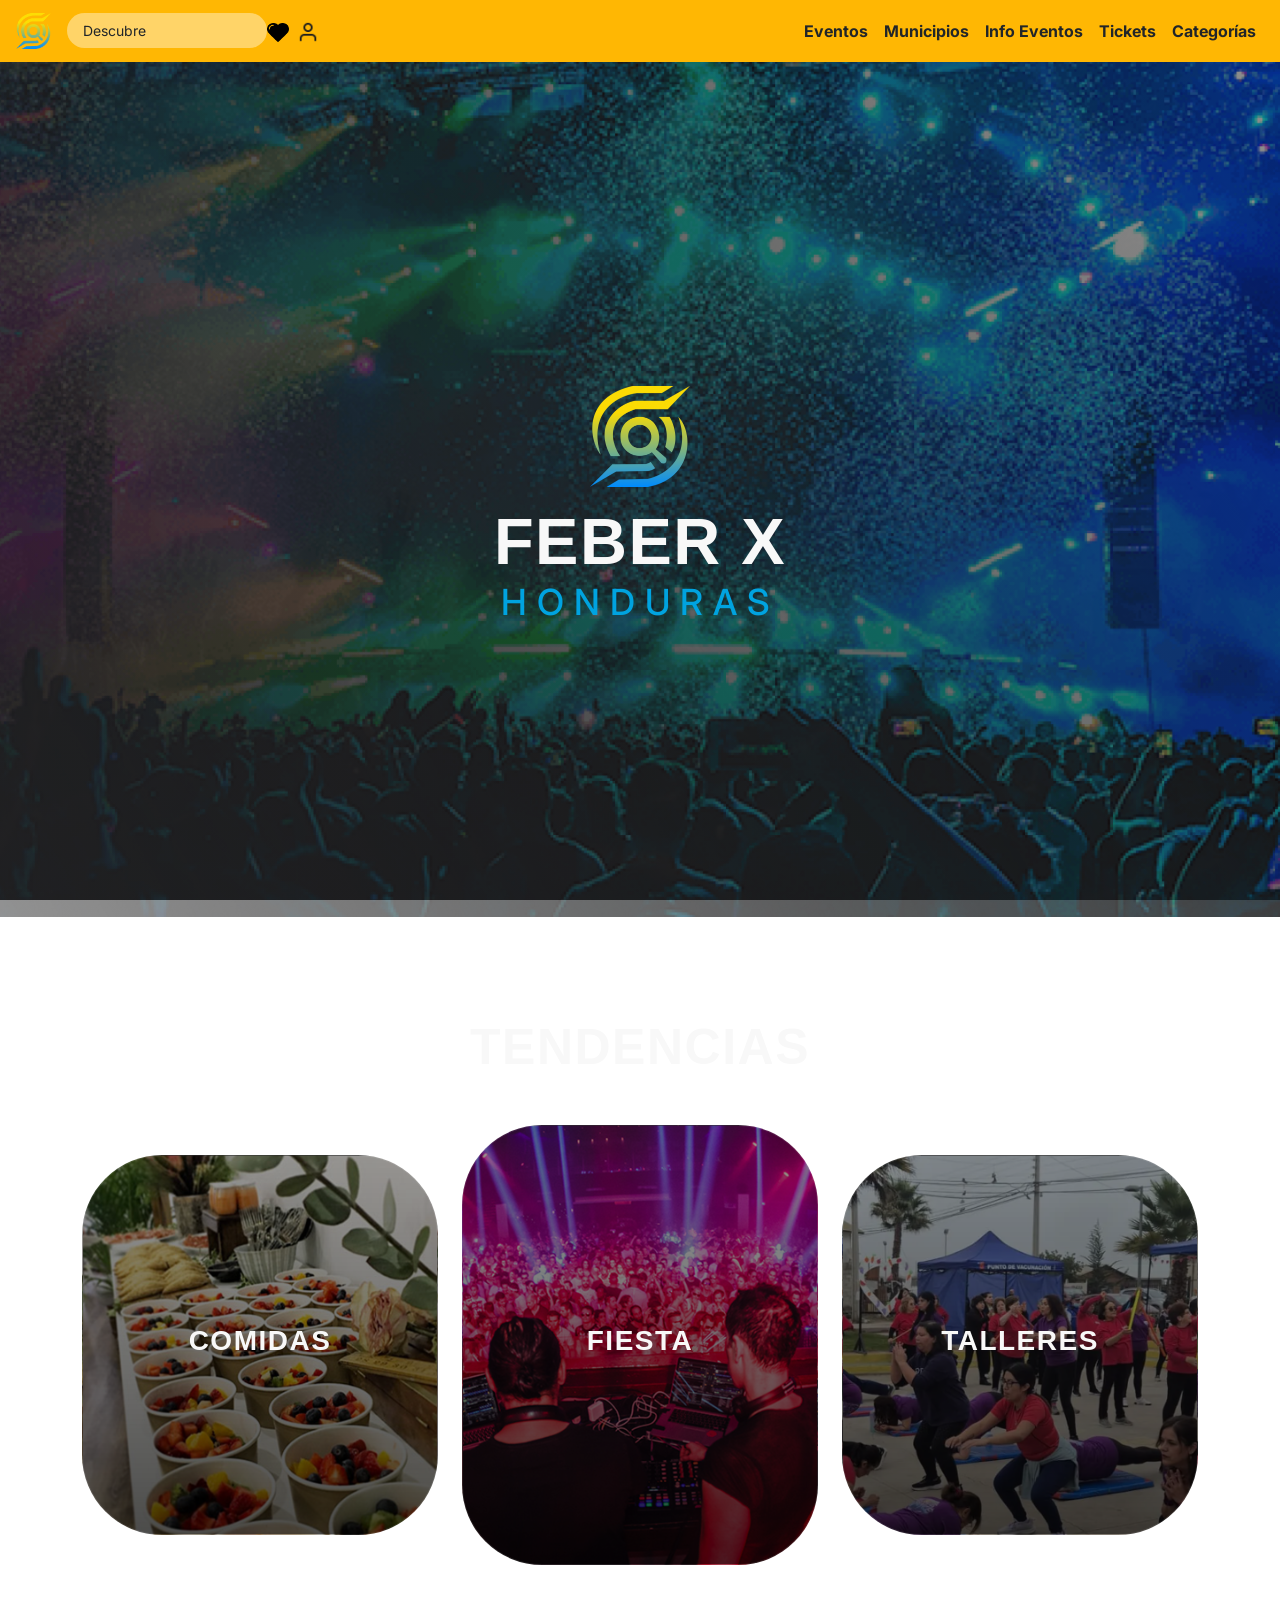
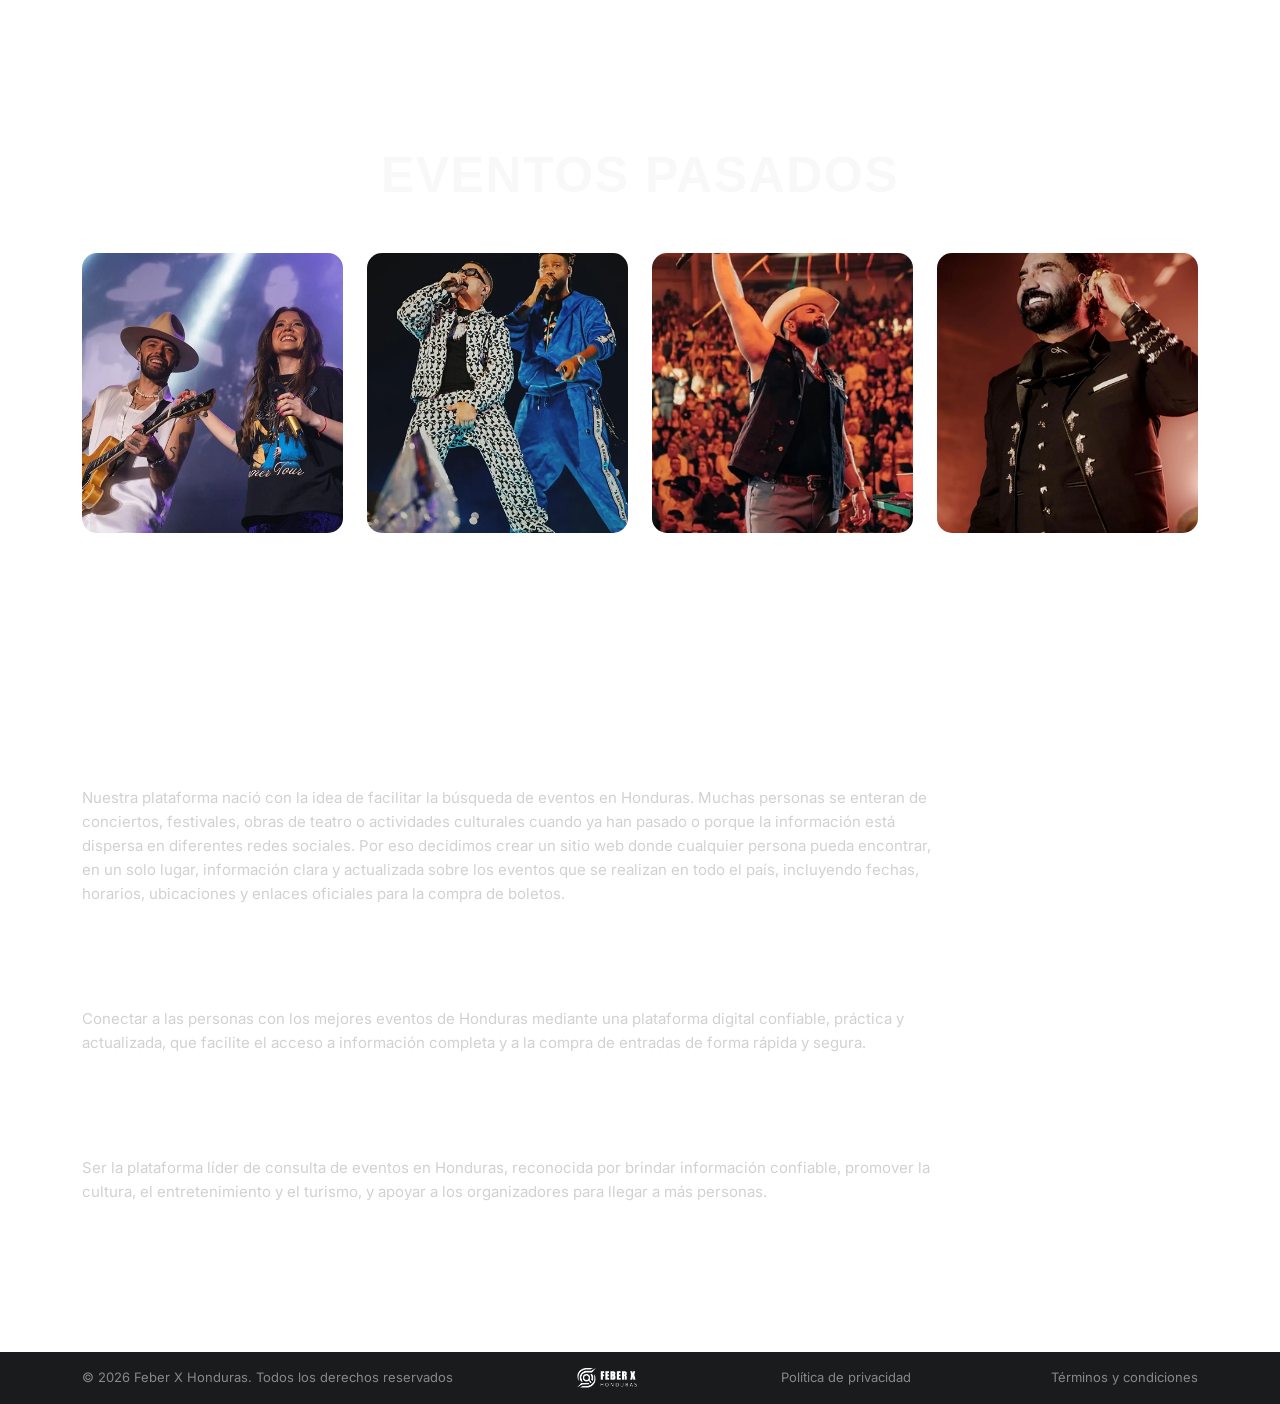
==== index.html @ b21bb2a9 "Primera carga del proyecto Contenido de página principal" ====
<!doctype html>
<html lang="es">
<head>
    <meta charset="utf-8">
    <meta name="viewport" content="width=device-width, initial-scale=1.0">
    <title>FEBER X HONDURAS</title>
	<link href="https://cdn.jsdelivr.net/npm/bootstrap@5.3.8/dist/css/bootstrap.min.css" rel="stylesheet">
	<link href="css/style.css" rel="stylesheet">
</head>

<body>
	<header>
        <div class="container-fluid p-0">
            <nav class="navbar navbar-expand-lg navbar-light bg-warning px-3">
                <a class="navbar-brand d-flex align-items-center" href="index.html">
                    <img src="img/logo-pequeno.png" alt="logo" class="img-fluid logo-header">
                </a>
				
				<div class="search-box me-auto my-auto" style="max-width: 200px;">
                <input type="text" placeholder="Descubre" class="form-control rounded-pill px-3">
            </div>

            <div class="d-flex align-items-center me-2">
                <a href="#" class="me-2">
                    <img src="img/heart-icon.png" alt="Favoritos" class="img-fluid nav-icon">
                </a>
                <a href="#">
                    <img src="img/user-icon.png" alt="Usuario" class="img-fluid nav-icon">
                </a>
            </div>

                <button class="navbar-toggler ms-1" type="button" data-bs-toggle="collapse" data-bs-target="#navbar" aria-controls="navbar" aria-expanded="false" aria-label="Toggle navigation">
                <span class="navbar-toggler-icon"></span>
                </button>

            <div class="collapse navbar-collapse" id="navbar">
                <ul class="navbar-nav ms-auto mb-2 mb-lg-0 align-items-lg-center">
                    <li class="nav-item">
                        <a class="nav-link text-dark fw-bold" href="#">Eventos</a>
                    </li>
                    <li class="nav-item">
                        <a class="nav-link text-dark fw-bold" href="#">Municipios</a>
                    </li>
                    <li class="nav-item">
                        <a class="nav-link text-dark fw-bold" href="#">Info Eventos</a>
                    </li>
                    <li class="nav-item">
                        <a class="nav-link text-dark fw-bold" href="#">Tickets</a>
                    </li>
                    <li class="nav-item">
                        <a class="nav-link text-dark fw-bold" href="#">Categorías</a>
                    </li>
                </ul>
            </div>

        </nav>
    </div>
</header>
	
	
	<section id="hero" class="section text-center d-flex align-items-center justify-content-center">
        <div class="container">
            <img src="img/hero-logo grande.png" alt="FEBER X Logo" class="img-fluid mb-3 hero-logo">
            <h1 class="titulo-hero">FEBER X</h1>
            <h2 class="subtitulo-honduras">HONDURAS</h2>
        </div>
    </section>
	
	<section id="tendencias" class="section text-center">
        <div class="container">
            <h2 class="titulo mb-5">TENDENCIAS</h2>
            <div class="row align-items-center justify-content-center">
                
                <article class="col-lg-4 col-md-4 col-12 mb-4 mb-md-0">
                    <div class="card-tendencia card-comidas d-flex align-items-center justify-content-center">
                        <h3 class="titulo-card">COMIDAS</h3>
                    </div>
                </article>

                <article class="col-lg-4 col-md-4 col-12 mb-4 mb-md-0">
                    <div class="card-tendencia card-fiesta card-principal d-flex align-items-center justify-content-center">
                        <h3 class="titulo-card">FIESTA</h3>
                    </div>
                </article>

                <article class="col-lg-4 col-md-4 col-12">
                    <div class="card-tendencia card-talleres d-flex align-items-center justify-content-center">
                        <h3 class="titulo-card">TALLERES</h3>
                    </div>
                </article>

            </div>
        </div>
    </section>
	
	<section id="eventos-pasados" class="section text-center">
        <div class="container">
            <h2 class="titulo mb-5">EVENTOS PASADOS</h2>
            <div class="row">
                
                <article class="col-lg-3 col-md-6 col-12 mb-3 mb-lg-0">
                    <img src="img/evento1.png" alt="Evento 1" class="img-fluid img-galeria">
                </article>

                <article class="col-lg-3 col-md-6 col-12 mb-3 mb-lg-0">
                    <img src="img/evento2.png" alt="Evento 2" class="img-fluid img-galeria">
                </article>

                <article class="col-lg-3 col-md-6 col-12 mb-3 mb-md-0">
                    <img src="img/evento3.png" alt="Evento 3" class="img-fluid img-galeria">
                </article>

                <article class="col-lg-3 col-md-6 col-12">
                    <img src="img/evento4.png" alt="Evento 4" class="img-fluid img-galeria">
                </article>

            </div>
        </div>
    </section>
	
	<section id="nosotros" class="section text-start">
		<div class="container">
			<div class="contenido-nosotros mx-auto">
                <article class="col-12 mb-5">
                    <h2 class="titulo-seccion">HISTORIA</h2>
                    <p>Nuestra plataforma nació con la idea de facilitar la búsqueda de eventos en Honduras. Muchas personas se enteran de conciertos, festivales, obras de teatro o actividades culturales cuando ya han pasado o porque la información está dispersa en diferentes redes sociales. Por eso decidimos crear un sitio web donde cualquier persona pueda encontrar, en un solo lugar, información clara y actualizada sobre los eventos que se realizan en todo el país, incluyendo fechas, horarios, ubicaciones y enlaces oficiales para la compra de boletos.</p>
                </article>
				
				<article class="col-12 mb-5">
                    <h2 class="titulo-seccion">MISIÓN</h2>
                    <p>Conectar a las personas con los mejores eventos de Honduras mediante una plataforma digital confiable, práctica y actualizada, que facilite el acceso a información completa y a la compra de entradas de forma rápida y segura.</p>
                </article>
				
				<article class="col-12 mb-5">
                    <h2 class="titulo-seccion">VISIÓN</h2>
                    <p>Ser la plataforma líder de consulta de eventos en Honduras, reconocida por brindar información confiable, promover la cultura, el entretenimiento y el turismo, y apoyar a los organizadores para llegar a más personas.</p>
                </article>
		    </div>
		</div>
	</section>
	
	<footer class="py-3">
		<div class="container d-flex flex-column flex-md-row align-items-center justify-content-between text-center">
			<p class="mb-2 mb-md-0">© 2026 Feber X Honduras. Todos los derechos reservados</p>
			<img src="img/logo-footer.png" alt="logo" class="img-fluid footer-logo my-2 my-md-0">
			<a href="#" class="me-3">Política de privacidad</a>
            <a href="#">Términos y condiciones</a>
		</div>
	</footer>
	
	<script src="js/jquery.min.js"></script>
    <script src="https://cdn.jsdelivr.net/npm/bootstrap@5.3.8/dist/js/bootstrap.bundle.min.js"></script>
	
</body>
</html>
---- css/style.css ----
@import url('https://fonts.googleapis.com/css2?family=Inter:wght@300;400;500;600;700&display=swap');

body {
    font-family: 'Inter', sans-serif;
    background: linear-gradient(rgba(36, 37, 41, 0.85), rgba(36, 37, 41, 0.85)), url( "../img/img-fondo-page1.png");
	background-position: center center;
	background-repeat: no-repeat;
    background-size: cover !important;
	background-attachment: fixed;
    color: #F8F8F8;
}

.bg-warning {
    background-color: #FFB703 !important;
}

.logo-header {
    width: 35px;
    height: auto;
}

.nav-icon {
    width: 22px;
    height: auto;
}

.search-box input {
    background-color: rgba(255, 255, 255, 0.4);
    border: none;
    font-size: 14px;
	height: 35px;
}

.search-box input::placeholder {
    color: #212529;
}

.section {
    padding: 100px 0;
}

h1, h2, h3, .titulo, .titulo-hero, .titulo-seccion, .titulo-card {
    font-family: 'Impact', sans-serif;
    letter-spacing: 1.5px;
    color: #F8F8F8;
}

.titulo {
    font-size: 50px;
	font-weight: 800;
    text-align: center;
}
#hero {
    min-height: 95vh;
    background-image:linear-gradient(rgba(0, 0, 0, 0.4), rgba(0, 0, 0, 0.4)), url( "../img/fondo-hero.png");
    background-position: center;
    background-size: cover;
	padding-bottom: 60px;
}

.hero-logo {
    width: 100px;
	height: auto;
}


.titulo-hero {
    font-size: 65px;
	font-weight: 800;
    margin: 0;
}

.subtitulo-honduras {
    font-family: 'Inter', sans-serif;
    font-size: 36px;
    letter-spacing: 10px;
    color: #00A3E0;
}

#tendencias {
    padding-top: 100px;    
    padding-bottom: 80px;
}
	
.card-tendencia {
    height: 380px;
    border-radius: 80px;
    background-position: center;
    background-size: cover;
	border: 1px solid rgba(255, 255, 255, 0.1);
}
.card-principal {
    height: 440px;
}

.card-comidas { 
    background-image: linear-gradient(rgba(0, 0, 0, 0.4), rgba(0, 0, 0, 0.7)), url( "../img/comidas.png"); 
}

.card-fiesta { 
    background-image: linear-gradient(rgba(0, 0, 0, 0.4), rgba(0, 0, 0, 0.7)), url( "../img/fiesta.png"); 
}

.card-talleres { 
    background-image: linear-gradient(rgba(0, 0, 0, 0.4), rgba(0, 0, 0, 0.7)), url( "../img/talleres.png"); 
}

.titulo-card {
    font-size: 28px;
    font-weight: 800;
}

.img-galeria {
    width: 100%;
    height: 280px;
    object-fit: cover;
    border-radius: 15px;
}

.contenido-nosotros {
    max-width: 850px;
	margin-left: 0 !important;
	margin-right: auto;
}

.titulo-seccion {
    font-size: 36px;
    font-weight: 800;
    color: #FFFFFF;
    margin-bottom: 10px;
}

#nosotros p {
    font-size: 15px;
    line-height: 1.6;
    color: #d1d1d1;
}

footer {
    background-color: #1a1b1d;
    font-size: 13px;
    color: #888888;
}

footer a {
    color: #888888;
    text-decoration: none;
}

footer p {
    margin: 0;
}

.footer-logo {
    width: 80px;
	height: auto;
}
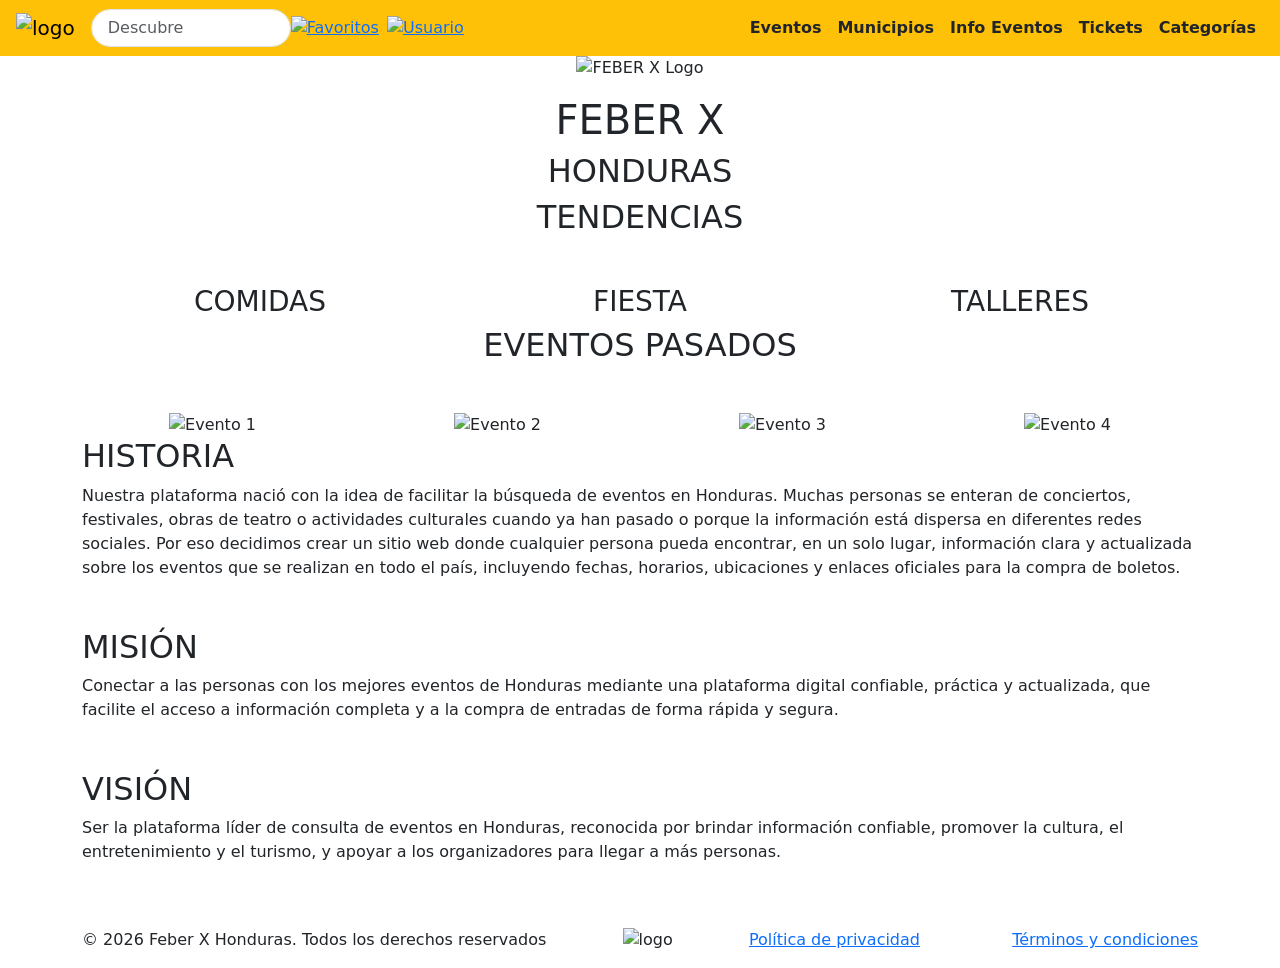
==== commit 972e566e: "Página de eventos Adución pagina de eventos" ====
--- a/index.html
+++ b/index.html
@@ -5,15 +5,15 @@
     <meta name="viewport" content="width=device-width, initial-scale=1.0">
     <title>FEBER X HONDURAS</title>
 	<link href="https://cdn.jsdelivr.net/npm/bootstrap@5.3.8/dist/css/bootstrap.min.css" rel="stylesheet">
-	<link href="css/style.css" rel="stylesheet">
+	<link href="file:///C|/Users/sandr/Downloads/Feber X Honduras/Feber X Honduras/feber x hn/css/style.css" rel="stylesheet">
 </head>
 
 <body>
 	<header>
         <div class="container-fluid p-0">
             <nav class="navbar navbar-expand-lg navbar-light bg-warning px-3">
-                <a class="navbar-brand d-flex align-items-center" href="index.html">
-                    <img src="img/logo-pequeno.png" alt="logo" class="img-fluid logo-header">
+                <a class="navbar-brand d-flex align-items-center" href="file:///C|/Users/sandr/Downloads/Feber X Honduras/Feber X Honduras/feber x hn/index.html">
+                    <img src="file:///C|/Users/sandr/Downloads/Feber X Honduras/Feber X Honduras/feber x hn/img/logo-pequeno.png" alt="logo" class="img-fluid logo-header">
                 </a>
 				
 				<div class="search-box me-auto my-auto" style="max-width: 200px;">
@@ -22,10 +22,10 @@
 
             <div class="d-flex align-items-center me-2">
                 <a href="#" class="me-2">
-                    <img src="img/heart-icon.png" alt="Favoritos" class="img-fluid nav-icon">
+                    <img src="file:///C|/Users/sandr/Downloads/Feber X Honduras/Feber X Honduras/feber x hn/img/heart-icon.png" alt="Favoritos" class="img-fluid nav-icon">
                 </a>
                 <a href="#">
-                    <img src="img/user-icon.png" alt="Usuario" class="img-fluid nav-icon">
+                    <img src="file:///C|/Users/sandr/Downloads/Feber X Honduras/Feber X Honduras/feber x hn/img/user-icon.png" alt="Usuario" class="img-fluid nav-icon">
                 </a>
             </div>
 
@@ -36,10 +36,10 @@
             <div class="collapse navbar-collapse" id="navbar">
                 <ul class="navbar-nav ms-auto mb-2 mb-lg-0 align-items-lg-center">
                     <li class="nav-item">
-                        <a class="nav-link text-dark fw-bold" href="#">Eventos</a>
+                        <a class="nav-link text-dark fw-bold" href="eventos.html">Eventos</a>
                     </li>
                     <li class="nav-item">
-                        <a class="nav-link text-dark fw-bold" href="#">Municipios</a>
+                        <a class="nav-link text-dark fw-bold" href="file:///C|/Users/sandr/Downloads/Feber X Honduras/Feber X Honduras/feber x hn/municipios.html">Municipios</a>
                     </li>
                     <li class="nav-item">
                         <a class="nav-link text-dark fw-bold" href="#">Info Eventos</a>
@@ -60,7 +60,7 @@
 	
 	<section id="hero" class="section text-center d-flex align-items-center justify-content-center">
         <div class="container">
-            <img src="img/hero-logo grande.png" alt="FEBER X Logo" class="img-fluid mb-3 hero-logo">
+            <img src="file:///C|/Users/sandr/Downloads/Feber X Honduras/Feber X Honduras/feber x hn/img/hero-logo grande.png" alt="FEBER X Logo" class="img-fluid mb-3 hero-logo">
             <h1 class="titulo-hero">FEBER X</h1>
             <h2 class="subtitulo-honduras">HONDURAS</h2>
         </div>
@@ -99,19 +99,19 @@
             <div class="row">
                 
                 <article class="col-lg-3 col-md-6 col-12 mb-3 mb-lg-0">
-                    <img src="img/evento1.png" alt="Evento 1" class="img-fluid img-galeria">
+                    <img src="file:///C|/Users/sandr/Downloads/Feber X Honduras/Feber X Honduras/feber x hn/img/evento1.png" alt="Evento 1" class="img-fluid img-galeria">
                 </article>
 
                 <article class="col-lg-3 col-md-6 col-12 mb-3 mb-lg-0">
-                    <img src="img/evento2.png" alt="Evento 2" class="img-fluid img-galeria">
+                    <img src="file:///C|/Users/sandr/Downloads/Feber X Honduras/Feber X Honduras/feber x hn/img/evento2.png" alt="Evento 2" class="img-fluid img-galeria">
                 </article>
 
                 <article class="col-lg-3 col-md-6 col-12 mb-3 mb-md-0">
-                    <img src="img/evento3.png" alt="Evento 3" class="img-fluid img-galeria">
+                    <img src="file:///C|/Users/sandr/Downloads/Feber X Honduras/Feber X Honduras/feber x hn/img/evento3.png" alt="Evento 3" class="img-fluid img-galeria">
                 </article>
 
                 <article class="col-lg-3 col-md-6 col-12">
-                    <img src="img/evento4.png" alt="Evento 4" class="img-fluid img-galeria">
+                    <img src="file:///C|/Users/sandr/Downloads/Feber X Honduras/Feber X Honduras/feber x hn/img/evento4.png" alt="Evento 4" class="img-fluid img-galeria">
                 </article>
 
             </div>
@@ -142,13 +142,13 @@
 	<footer class="py-3">
 		<div class="container d-flex flex-column flex-md-row align-items-center justify-content-between text-center">
 			<p class="mb-2 mb-md-0">© 2026 Feber X Honduras. Todos los derechos reservados</p>
-			<img src="img/logo-footer.png" alt="logo" class="img-fluid footer-logo my-2 my-md-0">
+			<img src="file:///C|/Users/sandr/Downloads/Feber X Honduras/Feber X Honduras/feber x hn/img/logo-footer.png" alt="logo" class="img-fluid footer-logo my-2 my-md-0">
 			<a href="#" class="me-3">Política de privacidad</a>
             <a href="#">Términos y condiciones</a>
 		</div>
 	</footer>
 	
-	<script src="js/jquery.min.js"></script>
+	<script src="file:///C|/Users/sandr/Downloads/Feber X Honduras/Feber X Honduras/feber x hn/js/jquery.min.js"></script>
     <script src="https://cdn.jsdelivr.net/npm/bootstrap@5.3.8/dist/js/bootstrap.bundle.min.js"></script>
 	
 </body>
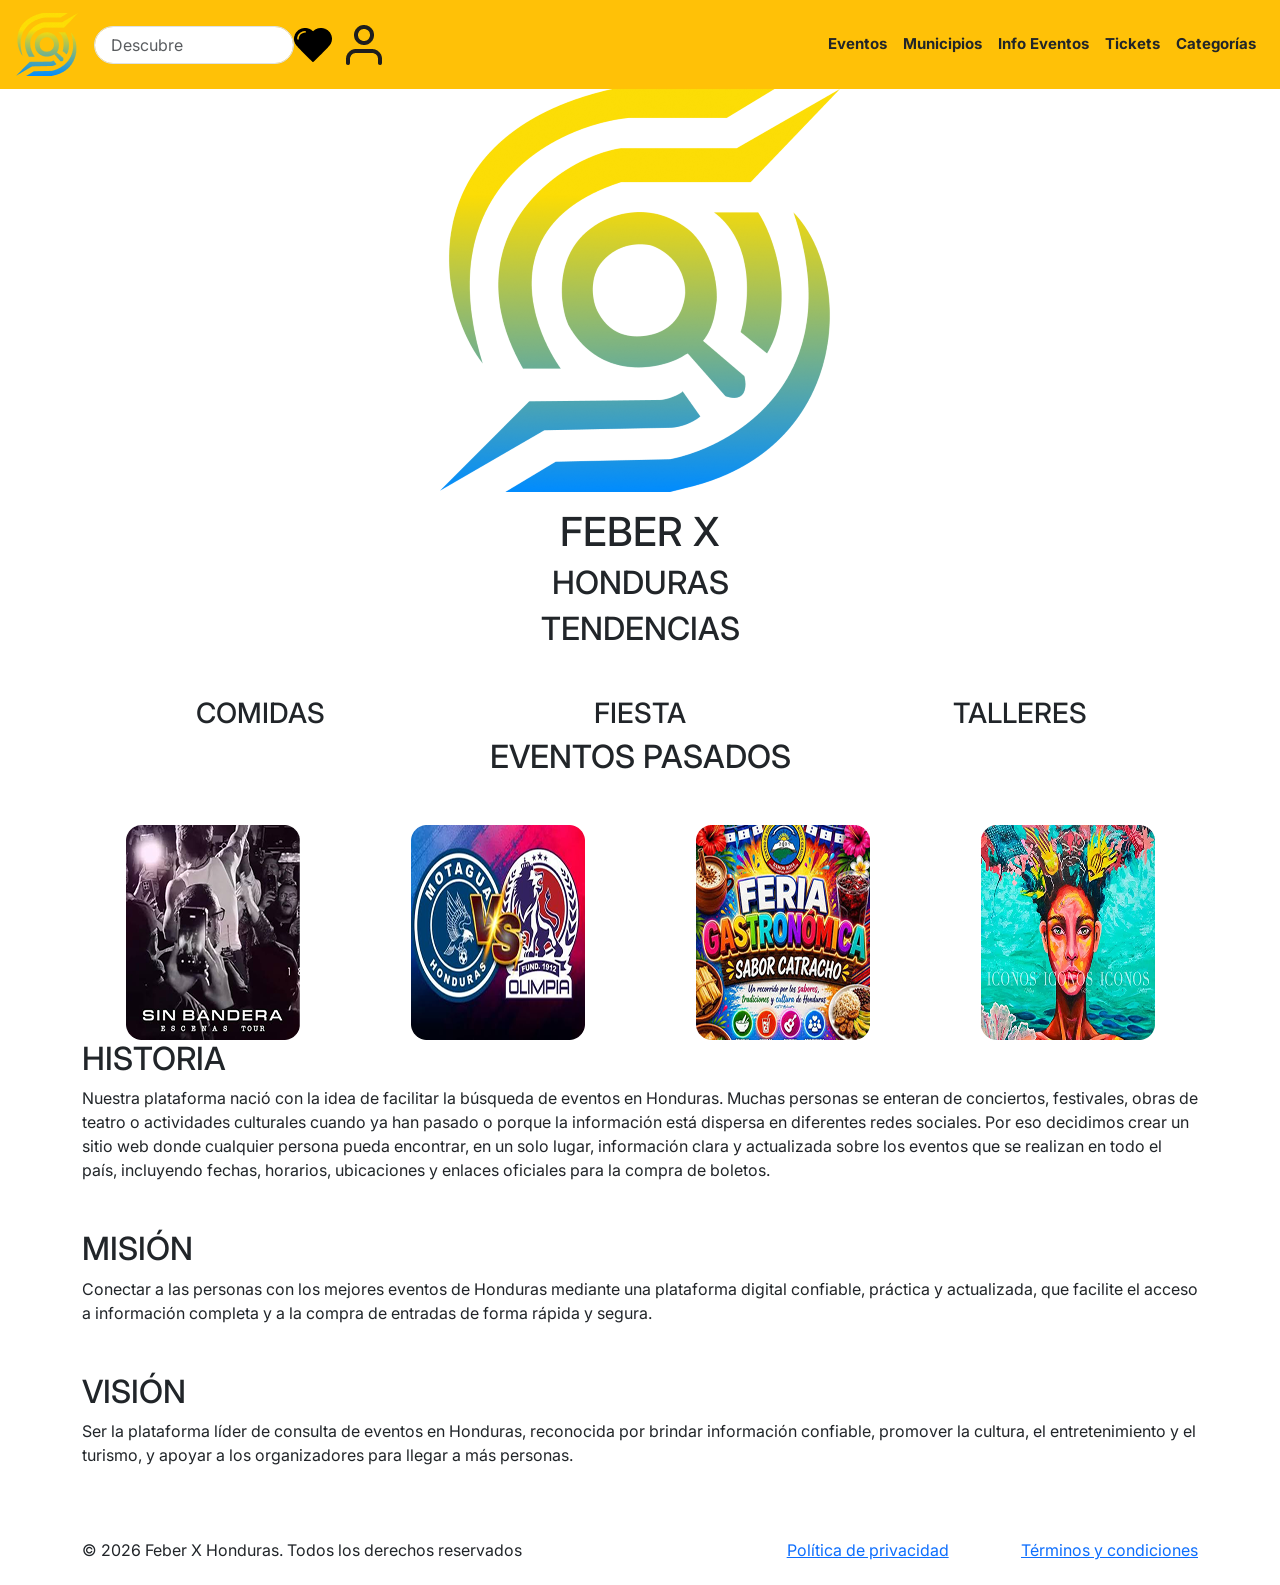
==== commit 419a5c6b: "Add files via upload" ====
--- a/index.html
+++ b/index.html
@@ -5,15 +5,15 @@
     <meta name="viewport" content="width=device-width, initial-scale=1.0">
     <title>FEBER X HONDURAS</title>
 	<link href="https://cdn.jsdelivr.net/npm/bootstrap@5.3.8/dist/css/bootstrap.min.css" rel="stylesheet">
-	<link href="file:///C|/Users/sandr/Downloads/Feber X Honduras/Feber X Honduras/feber x hn/css/style.css" rel="stylesheet">
+	<link href="css/style.css" rel="stylesheet">
 </head>
 
 <body>
 	<header>
         <div class="container-fluid p-0">
             <nav class="navbar navbar-expand-lg navbar-light bg-warning px-3">
-                <a class="navbar-brand d-flex align-items-center" href="file:///C|/Users/sandr/Downloads/Feber X Honduras/Feber X Honduras/feber x hn/index.html">
-                    <img src="file:///C|/Users/sandr/Downloads/Feber X Honduras/Feber X Honduras/feber x hn/img/logo-pequeno.png" alt="logo" class="img-fluid logo-header">
+                <a class="navbar-brand d-flex align-items-center" href="index.html">
+                    <img src="img/logo-pequeno.png" alt="logo" class="img-fluid logo-header">
                 </a>
 				
 				<div class="search-box me-auto my-auto" style="max-width: 200px;">
@@ -22,10 +22,10 @@
 
             <div class="d-flex align-items-center me-2">
                 <a href="#" class="me-2">
-                    <img src="file:///C|/Users/sandr/Downloads/Feber X Honduras/Feber X Honduras/feber x hn/img/heart-icon.png" alt="Favoritos" class="img-fluid nav-icon">
+                    <img src="img/heart-icon.png" alt="Favoritos" class="img-fluid nav-icon">
                 </a>
                 <a href="#">
-                    <img src="file:///C|/Users/sandr/Downloads/Feber X Honduras/Feber X Honduras/feber x hn/img/user-icon.png" alt="Usuario" class="img-fluid nav-icon">
+                    <img src="img/user-icon.png" alt="Usuario" class="img-fluid nav-icon">
                 </a>
             </div>
 
@@ -36,10 +36,10 @@
             <div class="collapse navbar-collapse" id="navbar">
                 <ul class="navbar-nav ms-auto mb-2 mb-lg-0 align-items-lg-center">
                     <li class="nav-item">
-                        <a class="nav-link text-dark fw-bold" href="eventos.html">Eventos</a>
+                        <a class="nav-link text-dark fw-bold" href="../../../../Documents/eventos-pagina-2/eventos.html">Eventos</a>
                     </li>
                     <li class="nav-item">
-                        <a class="nav-link text-dark fw-bold" href="file:///C|/Users/sandr/Downloads/Feber X Honduras/Feber X Honduras/feber x hn/municipios.html">Municipios</a>
+                        <a class="nav-link text-dark fw-bold" href="municipios.html">Municipios</a>
                     </li>
                     <li class="nav-item">
                         <a class="nav-link text-dark fw-bold" href="#">Info Eventos</a>
@@ -60,7 +60,7 @@
 	
 	<section id="hero" class="section text-center d-flex align-items-center justify-content-center">
         <div class="container">
-            <img src="file:///C|/Users/sandr/Downloads/Feber X Honduras/Feber X Honduras/feber x hn/img/hero-logo grande.png" alt="FEBER X Logo" class="img-fluid mb-3 hero-logo">
+            <img src="img/hero-logo grande.png" alt="FEBER X Logo" class="img-fluid mb-3 hero-logo">
             <h1 class="titulo-hero">FEBER X</h1>
             <h2 class="subtitulo-honduras">HONDURAS</h2>
         </div>
@@ -99,19 +99,19 @@
             <div class="row">
                 
                 <article class="col-lg-3 col-md-6 col-12 mb-3 mb-lg-0">
-                    <img src="file:///C|/Users/sandr/Downloads/Feber X Honduras/Feber X Honduras/feber x hn/img/evento1.png" alt="Evento 1" class="img-fluid img-galeria">
+                    <img src="img/evento1.png" alt="Evento 1" class="img-fluid img-galeria">
                 </article>
 
                 <article class="col-lg-3 col-md-6 col-12 mb-3 mb-lg-0">
-                    <img src="file:///C|/Users/sandr/Downloads/Feber X Honduras/Feber X Honduras/feber x hn/img/evento2.png" alt="Evento 2" class="img-fluid img-galeria">
+                    <img src="img/evento2.png" alt="Evento 2" class="img-fluid img-galeria">
                 </article>
 
                 <article class="col-lg-3 col-md-6 col-12 mb-3 mb-md-0">
-                    <img src="file:///C|/Users/sandr/Downloads/Feber X Honduras/Feber X Honduras/feber x hn/img/evento3.png" alt="Evento 3" class="img-fluid img-galeria">
+                    <img src="img/evento3.png" alt="Evento 3" class="img-fluid img-galeria">
                 </article>
 
                 <article class="col-lg-3 col-md-6 col-12">
-                    <img src="file:///C|/Users/sandr/Downloads/Feber X Honduras/Feber X Honduras/feber x hn/img/evento4.png" alt="Evento 4" class="img-fluid img-galeria">
+                    <img src="img/evento4.png" alt="Evento 4" class="img-fluid img-galeria">
                 </article>
 
             </div>
@@ -142,13 +142,13 @@
 	<footer class="py-3">
 		<div class="container d-flex flex-column flex-md-row align-items-center justify-content-between text-center">
 			<p class="mb-2 mb-md-0">© 2026 Feber X Honduras. Todos los derechos reservados</p>
-			<img src="file:///C|/Users/sandr/Downloads/Feber X Honduras/Feber X Honduras/feber x hn/img/logo-footer.png" alt="logo" class="img-fluid footer-logo my-2 my-md-0">
+			<img src="img/logo-footer.png" alt="logo" class="img-fluid footer-logo my-2 my-md-0">
 			<a href="#" class="me-3">Política de privacidad</a>
             <a href="#">Términos y condiciones</a>
 		</div>
 	</footer>
 	
-	<script src="file:///C|/Users/sandr/Downloads/Feber X Honduras/Feber X Honduras/feber x hn/js/jquery.min.js"></script>
+	<script src="js/jquery.min.js"></script>
     <script src="https://cdn.jsdelivr.net/npm/bootstrap@5.3.8/dist/js/bootstrap.bundle.min.js"></script>
 	
 </body>
--- a/css/style.css
+++ b/css/style.css
@@ -0,0 +1,125 @@
+@import url('https://fonts.googleapis.com/css2?family=Inter:wght@300;400;500;600;700;800&display=swap');
+
+body, 
+button, 
+input, 
+select, 
+textarea, 
+.navbar, 
+.table, 
+h1, h2, h3, h4, h5, h6, p, a, span {
+    font-family: 'Inter', system-ui, -apple-system, "Segoe UI", Roboto, sans-serif !important;
+}
+
+header.bg-warning, 
+.advertencia-de-fondo {
+    background-color: #FFB703 !important;
+}
+
+.encabezado-del-logotipo {
+    width: 35px !important;
+    height: auto;
+}
+
+.icono-de-navegacion {
+    width: 22px !important;
+    height: auto;
+}
+
+.cuadro-de-busqueda-aporte {
+    background-color: rgba(255, 255, 255, 0.4) !important;
+    border: none !important;
+    font-size: 14px !important;
+    height: 35px !important;
+    max-width: 180px;
+}
+
+.cuadro-de-busqueda-aporte::placeholder {
+    color: #212529 !important;
+}
+
+.navbar-nav .nav-link {
+    font-size: 15px;
+    font-weight: 700;
+    padding-top: 0;
+    padding-bottom: 0;
+}
+
+.seccion-proximos-eventos {
+    background: url('../img/img-fondo-page2.png') no-repeat center center/cover;
+    background-color: #1a1c20;
+    min-height: 500px;
+}
+
+.overlay-multitud {
+    position: absolute;
+    top: 0;
+    left: 0;
+    width: 100%;
+    height: 100%;
+    background: rgba(18, 18, 18, 0.85);
+    z-index: 0;
+}
+
+.tarjeta-destacada {
+    width: 220px;
+    height: 320px;
+    transition: transform 0.3s ease;
+    border: 1px solid rgba(255, 255, 255, 0.1);
+}
+
+.tarjeta-centro {
+    width: 250px;
+    height: 360px;
+    transform: scale(1.05);
+    z-index: 2;
+}
+
+.tarjeta-overlay {
+    position: absolute;
+    top: 0;
+    left: 0;
+    width: 100%;
+    height: 100%;
+    background: linear-gradient(to top, rgba(0,0,0,0.85) 0%, transparent 60%);
+}
+
+.drop-shadow {
+    text-shadow: 2px 2px 4px rgba(0, 0, 0, 0.8);
+}
+
+.flecha-carrusel {
+    width: 45px;
+    height: 45px;
+    font-size: 1.2rem;
+}
+
+.tabla-eventos th {
+    color: #ffc107 !important;
+    font-size: 1.1rem;
+    letter-spacing: 1px;
+}
+
+.img-evento-tabla {
+    width: 90px;
+    height: 90px;
+    object-fit: cover;
+}
+
+.seccion-cerca-de-ti {
+    background: url('../img/fondo-tegucigalpa.png') no-repeat center center/cover;
+    min-height: 450px;
+}
+
+.overlay-oscuro {
+    position: absolute;
+    top: 0;
+    left: 0;
+    width: 100%;
+    height: 100%;
+    background-color: rgba(0, 0, 0, 0.65);
+    z-index: 0;
+}
+
+
+
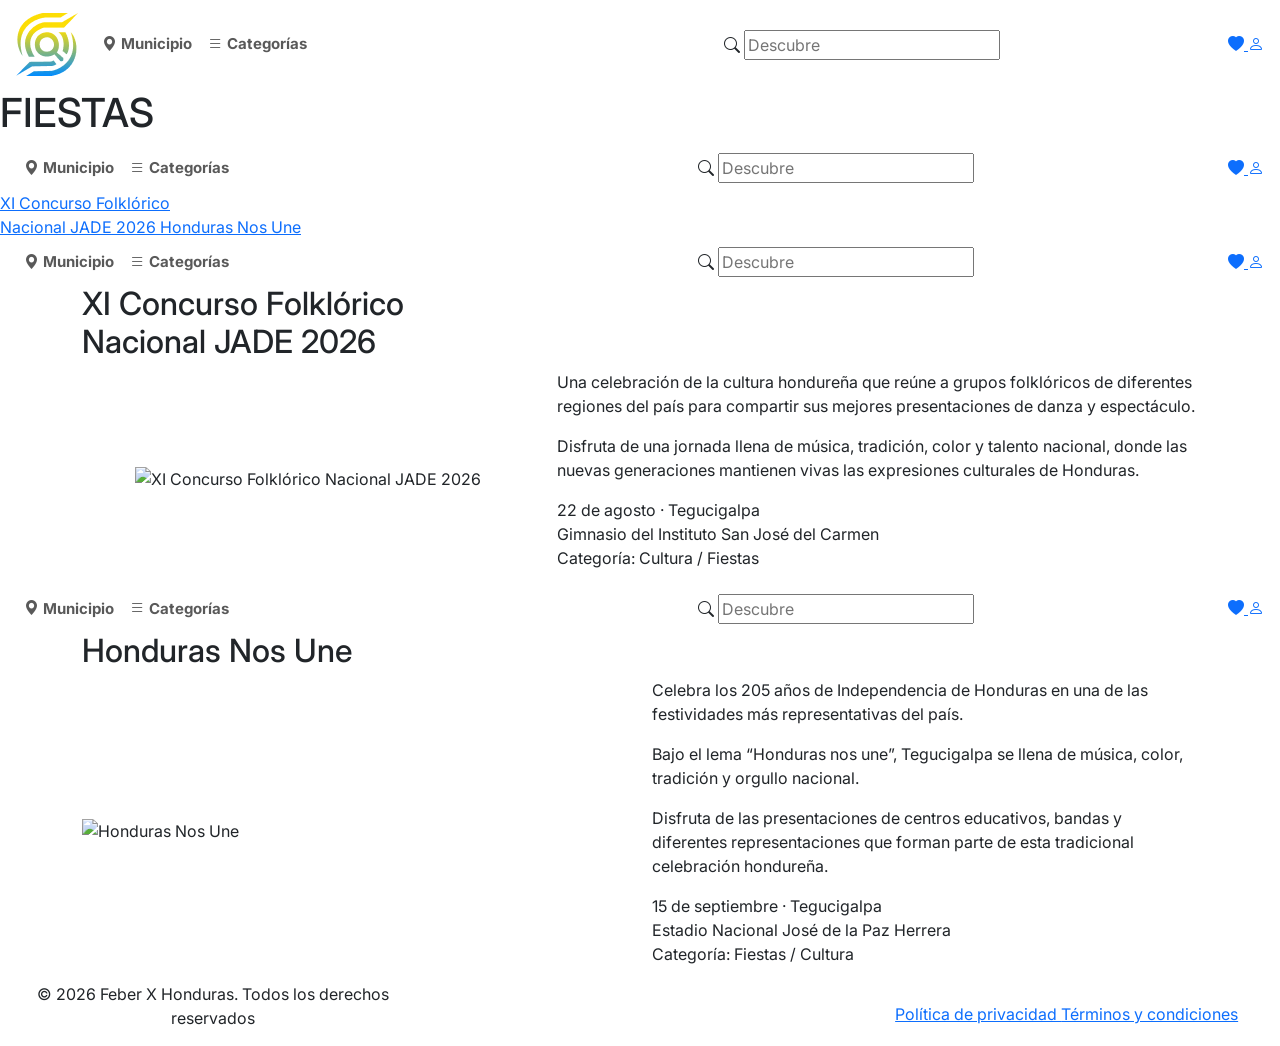
==== commit fa84b0c7: "Add files via upload" ====
--- a/index.html
+++ b/index.html
@@ -1,155 +1,523 @@
-<!doctype html>
-<html lang="es">
-<head>
-    <meta charset="utf-8">
-    <meta name="viewport" content="width=device-width, initial-scale=1.0">
-    <title>FEBER X HONDURAS</title>
-	<link href="https://cdn.jsdelivr.net/npm/bootstrap@5.3.8/dist/css/bootstrap.min.css" rel="stylesheet">
-	<link href="css/style.css" rel="stylesheet">
-</head>
-
-<body>
-	<header>
-        <div class="container-fluid p-0">
-            <nav class="navbar navbar-expand-lg navbar-light bg-warning px-3">
-                <a class="navbar-brand d-flex align-items-center" href="index.html">
-                    <img src="img/logo-pequeno.png" alt="logo" class="img-fluid logo-header">
-                </a>
-				
-				<div class="search-box me-auto my-auto" style="max-width: 200px;">
-                <input type="text" placeholder="Descubre" class="form-control rounded-pill px-3">
-            </div>
-
-            <div class="d-flex align-items-center me-2">
-                <a href="#" class="me-2">
-                    <img src="img/heart-icon.png" alt="Favoritos" class="img-fluid nav-icon">
-                </a>
-                <a href="#">
-                    <img src="img/user-icon.png" alt="Usuario" class="img-fluid nav-icon">
-                </a>
-            </div>
-
-                <button class="navbar-toggler ms-1" type="button" data-bs-toggle="collapse" data-bs-target="#navbar" aria-controls="navbar" aria-expanded="false" aria-label="Toggle navigation">
-                <span class="navbar-toggler-icon"></span>
-                </button>
-
-            <div class="collapse navbar-collapse" id="navbar">
-                <ul class="navbar-nav ms-auto mb-2 mb-lg-0 align-items-lg-center">
-                    <li class="nav-item">
-                        <a class="nav-link text-dark fw-bold" href="../../../../Documents/eventos-pagina-2/eventos.html">Eventos</a>
-                    </li>
-                    <li class="nav-item">
-                        <a class="nav-link text-dark fw-bold" href="municipios.html">Municipios</a>
-                    </li>
-                    <li class="nav-item">
-                        <a class="nav-link text-dark fw-bold" href="#">Info Eventos</a>
-                    </li>
-                    <li class="nav-item">
-                        <a class="nav-link text-dark fw-bold" href="#">Tickets</a>
-                    </li>
-                    <li class="nav-item">
-                        <a class="nav-link text-dark fw-bold" href="#">Categorías</a>
-                    </li>
-                </ul>
-            </div>
-
-        </nav>
-    </div>
-</header>
-	
-	
-	<section id="hero" class="section text-center d-flex align-items-center justify-content-center">
-        <div class="container">
-            <img src="img/hero-logo grande.png" alt="FEBER X Logo" class="img-fluid mb-3 hero-logo">
-            <h1 class="titulo-hero">FEBER X</h1>
-            <h2 class="subtitulo-honduras">HONDURAS</h2>
-        </div>
-    </section>
-	
-	<section id="tendencias" class="section text-center">
-        <div class="container">
-            <h2 class="titulo mb-5">TENDENCIAS</h2>
-            <div class="row align-items-center justify-content-center">
-                
-                <article class="col-lg-4 col-md-4 col-12 mb-4 mb-md-0">
-                    <div class="card-tendencia card-comidas d-flex align-items-center justify-content-center">
-                        <h3 class="titulo-card">COMIDAS</h3>
-                    </div>
-                </article>
-
-                <article class="col-lg-4 col-md-4 col-12 mb-4 mb-md-0">
-                    <div class="card-tendencia card-fiesta card-principal d-flex align-items-center justify-content-center">
-                        <h3 class="titulo-card">FIESTA</h3>
-                    </div>
-                </article>
-
-                <article class="col-lg-4 col-md-4 col-12">
-                    <div class="card-tendencia card-talleres d-flex align-items-center justify-content-center">
-                        <h3 class="titulo-card">TALLERES</h3>
-                    </div>
-                </article>
-
-            </div>
-        </div>
-    </section>
-	
-	<section id="eventos-pasados" class="section text-center">
-        <div class="container">
-            <h2 class="titulo mb-5">EVENTOS PASADOS</h2>
-            <div class="row">
-                
-                <article class="col-lg-3 col-md-6 col-12 mb-3 mb-lg-0">
-                    <img src="img/evento1.png" alt="Evento 1" class="img-fluid img-galeria">
-                </article>
-
-                <article class="col-lg-3 col-md-6 col-12 mb-3 mb-lg-0">
-                    <img src="img/evento2.png" alt="Evento 2" class="img-fluid img-galeria">
-                </article>
-
-                <article class="col-lg-3 col-md-6 col-12 mb-3 mb-md-0">
-                    <img src="img/evento3.png" alt="Evento 3" class="img-fluid img-galeria">
-                </article>
-
-                <article class="col-lg-3 col-md-6 col-12">
-                    <img src="img/evento4.png" alt="Evento 4" class="img-fluid img-galeria">
-                </article>
-
-            </div>
-        </div>
-    </section>
-	
-	<section id="nosotros" class="section text-start">
-		<div class="container">
-			<div class="contenido-nosotros mx-auto">
-                <article class="col-12 mb-5">
-                    <h2 class="titulo-seccion">HISTORIA</h2>
-                    <p>Nuestra plataforma nació con la idea de facilitar la búsqueda de eventos en Honduras. Muchas personas se enteran de conciertos, festivales, obras de teatro o actividades culturales cuando ya han pasado o porque la información está dispersa en diferentes redes sociales. Por eso decidimos crear un sitio web donde cualquier persona pueda encontrar, en un solo lugar, información clara y actualizada sobre los eventos que se realizan en todo el país, incluyendo fechas, horarios, ubicaciones y enlaces oficiales para la compra de boletos.</p>
-                </article>
-				
-				<article class="col-12 mb-5">
-                    <h2 class="titulo-seccion">MISIÓN</h2>
-                    <p>Conectar a las personas con los mejores eventos de Honduras mediante una plataforma digital confiable, práctica y actualizada, que facilite el acceso a información completa y a la compra de entradas de forma rápida y segura.</p>
-                </article>
-				
-				<article class="col-12 mb-5">
-                    <h2 class="titulo-seccion">VISIÓN</h2>
-                    <p>Ser la plataforma líder de consulta de eventos en Honduras, reconocida por brindar información confiable, promover la cultura, el entretenimiento y el turismo, y apoyar a los organizadores para llegar a más personas.</p>
-                </article>
-		    </div>
-		</div>
-	</section>
-	
-	<footer class="py-3">
-		<div class="container d-flex flex-column flex-md-row align-items-center justify-content-between text-center">
-			<p class="mb-2 mb-md-0">© 2026 Feber X Honduras. Todos los derechos reservados</p>
-			<img src="img/logo-footer.png" alt="logo" class="img-fluid footer-logo my-2 my-md-0">
-			<a href="#" class="me-3">Política de privacidad</a>
-            <a href="#">Términos y condiciones</a>
-		</div>
-	</footer>
-	
-	<script src="js/jquery.min.js"></script>
-    <script src="https://cdn.jsdelivr.net/npm/bootstrap@5.3.8/dist/js/bootstrap.bundle.min.js"></script>
-	
-</body>
-</html>
+<!doctype html>
+<html lang="es">
+
+<head>
+    <meta charset="utf-8">
+    <meta name="viewport" content="width=device-width, initial-scale=1.0">
+
+    <title>Fiestas | FEBER X Honduras</title>
+
+    <link
+        href="https://cdn.jsdelivr.net/npm/bootstrap@5.3.8/dist/css/bootstrap.min.css"
+        rel="stylesheet"
+    >
+
+    <link
+        rel="stylesheet"
+        href="https://cdn.jsdelivr.net/npm/bootstrap-icons@1.13.1/font/bootstrap-icons.min.css"
+    >
+
+    <!-- CSS -->
+    <link href="css/style.css" rel="stylesheet">
+</head>
+
+<body>
+
+
+
+<header>
+    <nav class="navbar navbar-expand-lg navbar-feber">
+
+        <div class="container-fluid px-3">
+
+        
+            <a class="navbar-brand" href="index.html">
+                <img
+                    src="img/logo-pequeno.png"
+                    alt="FEBER X"
+                    class="logo-header"
+                >
+            </a>
+
+
+           
+            <button
+                class="navbar-toggler"
+                type="button"
+                data-bs-toggle="collapse"
+                data-bs-target="#menuPrincipal"
+                aria-controls="menuPrincipal"
+                aria-expanded="false"
+                aria-label="Abrir menú"
+            >
+                <span class="navbar-toggler-icon"></span>
+            </button>
+
+
+            <div
+                class="collapse navbar-collapse"
+                id="menuPrincipal"
+            >
+
+                <ul class="navbar-nav me-auto align-items-lg-center">
+
+                    <li class="nav-item">
+                        <a class="nav-link" href="#">
+                            <i class="bi bi-geo-alt-fill"></i>
+                            Municipio
+                        </a>
+                    </li>
+
+                    <li class="nav-item separador">
+                        <a class="nav-link" href="#">
+                            <i class="bi bi-list"></i>
+                            Categorías
+                        </a>
+                    </li>
+
+                </ul>
+
+
+              
+                <form class="search-form mx-lg-auto my-3 my-lg-0">
+
+                    <div class="search-container">
+
+                        <i class="bi bi-search"></i>
+
+                        <input
+                            type="text"
+                            placeholder="Descubre"
+                            aria-label="Buscar"
+                        >
+
+                    </div>
+
+                </form>
+
+
+              
+                <div class="navbar-icons ms-lg-4">
+
+                    <a href="#" aria-label="Favoritos">
+                        <i class="bi bi-heart-fill"></i>
+                    </a>
+
+                    <span class="icon-separator"></span>
+
+                    <a href="#" aria-label="Usuario">
+                        <i class="bi bi-person"></i>
+                    </a>
+
+                </div>
+
+            </div>
+
+        </div>
+
+    </nav>
+</header>
+
+
+
+<section class="fiestas-hero">
+
+    <div class="hero-overlay"></div>
+
+    <div class="hero-content">
+        <h1>FIESTAS</h1>
+    </div>
+
+</section>
+
+
+
+
+
+<nav class="navbar navbar-expand navbar-feber navbar-secundaria">
+
+    <div class="container-fluid px-3">
+
+        <ul class="navbar-nav me-auto align-items-center">
+
+            <li class="nav-item">
+                <a class="nav-link" href="#">
+                    <i class="bi bi-geo-alt-fill"></i>
+                    Municipio
+                </a>
+            </li>
+
+            <li class="nav-item separador">
+                <a class="nav-link" href="#">
+                    <i class="bi bi-list"></i>
+                    Categorías
+                </a>
+            </li>
+
+        </ul>
+
+
+        <form class="search-form mx-auto">
+
+            <div class="search-container">
+
+                <i class="bi bi-search"></i>
+
+                <input
+                    type="text"
+                    placeholder="Descubre"
+                    aria-label="Buscar"
+                >
+
+            </div>
+
+        </form>
+
+
+        <div class="navbar-icons ms-4">
+
+            <a href="#">
+                <i class="bi bi-heart-fill"></i>
+            </a>
+
+            <span class="icon-separator"></span>
+
+            <a href="#">
+                <i class="bi bi-person"></i>
+            </a>
+
+        </div>
+
+    </div>
+
+</nav>
+
+
+
+
+<section class="fiestas-menu">
+
+    <div class="menu-overlay"></div>
+
+    <div class="fiestas-opciones">
+
+        <a href="#jade" class="fiesta-btn">
+            XI Concurso Folklórico<br>
+            Nacional JADE 2026
+        </a>
+
+        <a href="#honduras" class="fiesta-btn">
+            Honduras Nos Une
+        </a>
+
+    </div>
+
+</section>
+
+
+
+
+<nav class="navbar navbar-expand navbar-feber navbar-secundaria">
+
+    <div class="container-fluid px-3">
+
+        <ul class="navbar-nav me-auto align-items-center">
+
+            <li class="nav-item">
+                <a class="nav-link" href="#">
+                    <i class="bi bi-geo-alt-fill"></i>
+                    Municipio
+                </a>
+            </li>
+
+            <li class="nav-item separador">
+                <a class="nav-link" href="#">
+                    <i class="bi bi-list"></i>
+                    Categorías
+                </a>
+            </li>
+
+        </ul>
+
+
+        <form class="search-form mx-auto">
+
+            <div class="search-container">
+
+                <i class="bi bi-search"></i>
+
+                <input
+                    type="text"
+                    placeholder="Descubre"
+                >
+
+            </div>
+
+        </form>
+
+
+        <div class="navbar-icons ms-4">
+
+            <a href="#">
+                <i class="bi bi-heart-fill"></i>
+            </a>
+
+            <span class="icon-separator"></span>
+
+            <a href="#">
+                <i class="bi bi-person"></i>
+            </a>
+
+        </div>
+
+    </div>
+
+</nav>
+
+
+
+<main class="eventos">
+
+
+
+    <section class="evento-section" id="jade">
+
+        <div class="container">
+
+            <h2>
+                XI Concurso Folklórico<br>
+                Nacional JADE 2026
+            </h2>
+
+
+            <div class="row align-items-center evento-contenido">
+
+                <!-- IMAGEN -->
+                <div class="col-md-5 text-center">
+
+                    <img
+                        src="img/Captura de pantalla 2026-09-19 a las 5.07.44 p. m..png"
+                        alt="XI Concurso Folklórico Nacional JADE 2026"
+                        class="evento-img evento-img-vertical"
+                    >
+
+                </div>
+
+
+                <div class="col-md-7">
+
+                    <div class="evento-texto">
+
+                        <p>
+                            Una celebración de la cultura hondureña que reúne
+                            a grupos folklóricos de diferentes regiones del
+                            país para compartir sus mejores presentaciones
+                            de danza y espectáculo.
+                        </p>
+
+                        <p>
+                            Disfruta de una jornada llena de música,
+                            tradición, color y talento nacional, donde las
+                            nuevas generaciones mantienen vivas las
+                            expresiones culturales de Honduras.
+                        </p>
+
+                        <p class="evento-info">
+                            22 de agosto · Tegucigalpa<br>
+                            Gimnasio del Instituto San José del Carmen<br>
+                            Categoría: Cultura / Fiestas
+                        </p>
+
+                    </div>
+
+                </div>
+
+            </div>
+
+        </div>
+
+    </section>
+
+
+
+    <nav class="navbar navbar-expand navbar-feber navbar-secundaria">
+
+        <div class="container-fluid px-3">
+
+            <ul class="navbar-nav me-auto align-items-center">
+
+                <li class="nav-item">
+                    <a class="nav-link" href="#">
+                        <i class="bi bi-geo-alt-fill"></i>
+                        Municipio
+                    </a>
+                </li>
+
+                <li class="nav-item separador">
+                    <a class="nav-link" href="#">
+                        <i class="bi bi-list"></i>
+                        Categorías
+                    </a>
+                </li>
+
+            </ul>
+
+
+            <form class="search-form mx-auto">
+
+                <div class="search-container">
+
+                    <i class="bi bi-search"></i>
+
+                    <input
+                        type="text"
+                        placeholder="Descubre"
+                    >
+
+                </div>
+
+            </form>
+
+
+            <div class="navbar-icons ms-4">
+
+                <a href="#">
+                    <i class="bi bi-heart-fill"></i>
+                </a>
+
+                <span class="icon-separator"></span>
+
+                <a href="#">
+                    <i class="bi bi-person"></i>
+                </a>
+
+            </div>
+
+        </div>
+
+    </nav>
+
+
+
+    <section class="evento-section" id="honduras">
+
+        <div class="container">
+
+            <h2>Honduras Nos Une</h2>
+
+
+            <div class="row align-items-center evento-contenido">
+
+         
+                <div class="col-md-6">
+
+                    <img
+                        src="img/Captura de pantalla 2026-09-19 a las 5.08.33 p. m..png"
+                        alt="Honduras Nos Une"
+                        class="evento-img evento-img-vertical"
+                    >
+
+                </div>
+
+
+                <div class="col-md-6">
+
+                    <div class="evento-texto">
+
+                        <p>
+                            Celebra los 205 años de Independencia de Honduras
+                            en una de las festividades más representativas
+                            del país.
+                        </p>
+
+                        <p>
+                            Bajo el lema “Honduras nos une”, Tegucigalpa se
+                            llena de música, color, tradición y orgullo
+                            nacional.
+                        </p>
+
+                        <p>
+                            Disfruta de las presentaciones de centros
+                            educativos, bandas y diferentes representaciones
+                            que forman parte de esta tradicional celebración
+                            hondureña.
+                        </p>
+
+                        <p class="evento-info">
+                            15 de septiembre · Tegucigalpa<br>
+                            Estadio Nacional José de la Paz Herrera<br>
+                            Categoría: Fiestas / Cultura
+                        </p>
+
+                    </div>
+
+                </div>
+
+            </div>
+
+        </div>
+
+    </section>
+
+</main>
+
+
+
+
+<footer class="footer-feber">
+
+    <div class="container-fluid">
+
+        <div class="row align-items-center text-center">
+
+            <div class="col-md-4">
+
+                <p class="footer-copy">
+                    ©️ 2026 Feber X Honduras.
+                    Todos los derechos reservados
+                </p>
+
+            </div>
+
+
+            <div class="col-md-4">
+
+                <img
+                    src="img/logo-footer.png"
+                    alt="FEBER X Honduras"
+                    class="footer-logo"
+                >
+
+            </div>
+
+
+            <div class="col-md-4">
+
+                <div class="footer-links">
+
+                    <a href="#">
+                        Política de privacidad
+                    </a>
+
+                    <a href="#">
+                        Términos y condiciones
+                    </a>
+
+                </div>
+
+            </div>
+
+        </div>
+
+    </div>
+
+</footer>
+
+
+
+<script
+    src="https://cdn.jsdelivr.net/npm/bootstrap@5.3.8/dist/js/bootstrap.bundle.min.js">
+</script>
+
+</body>
+</html>
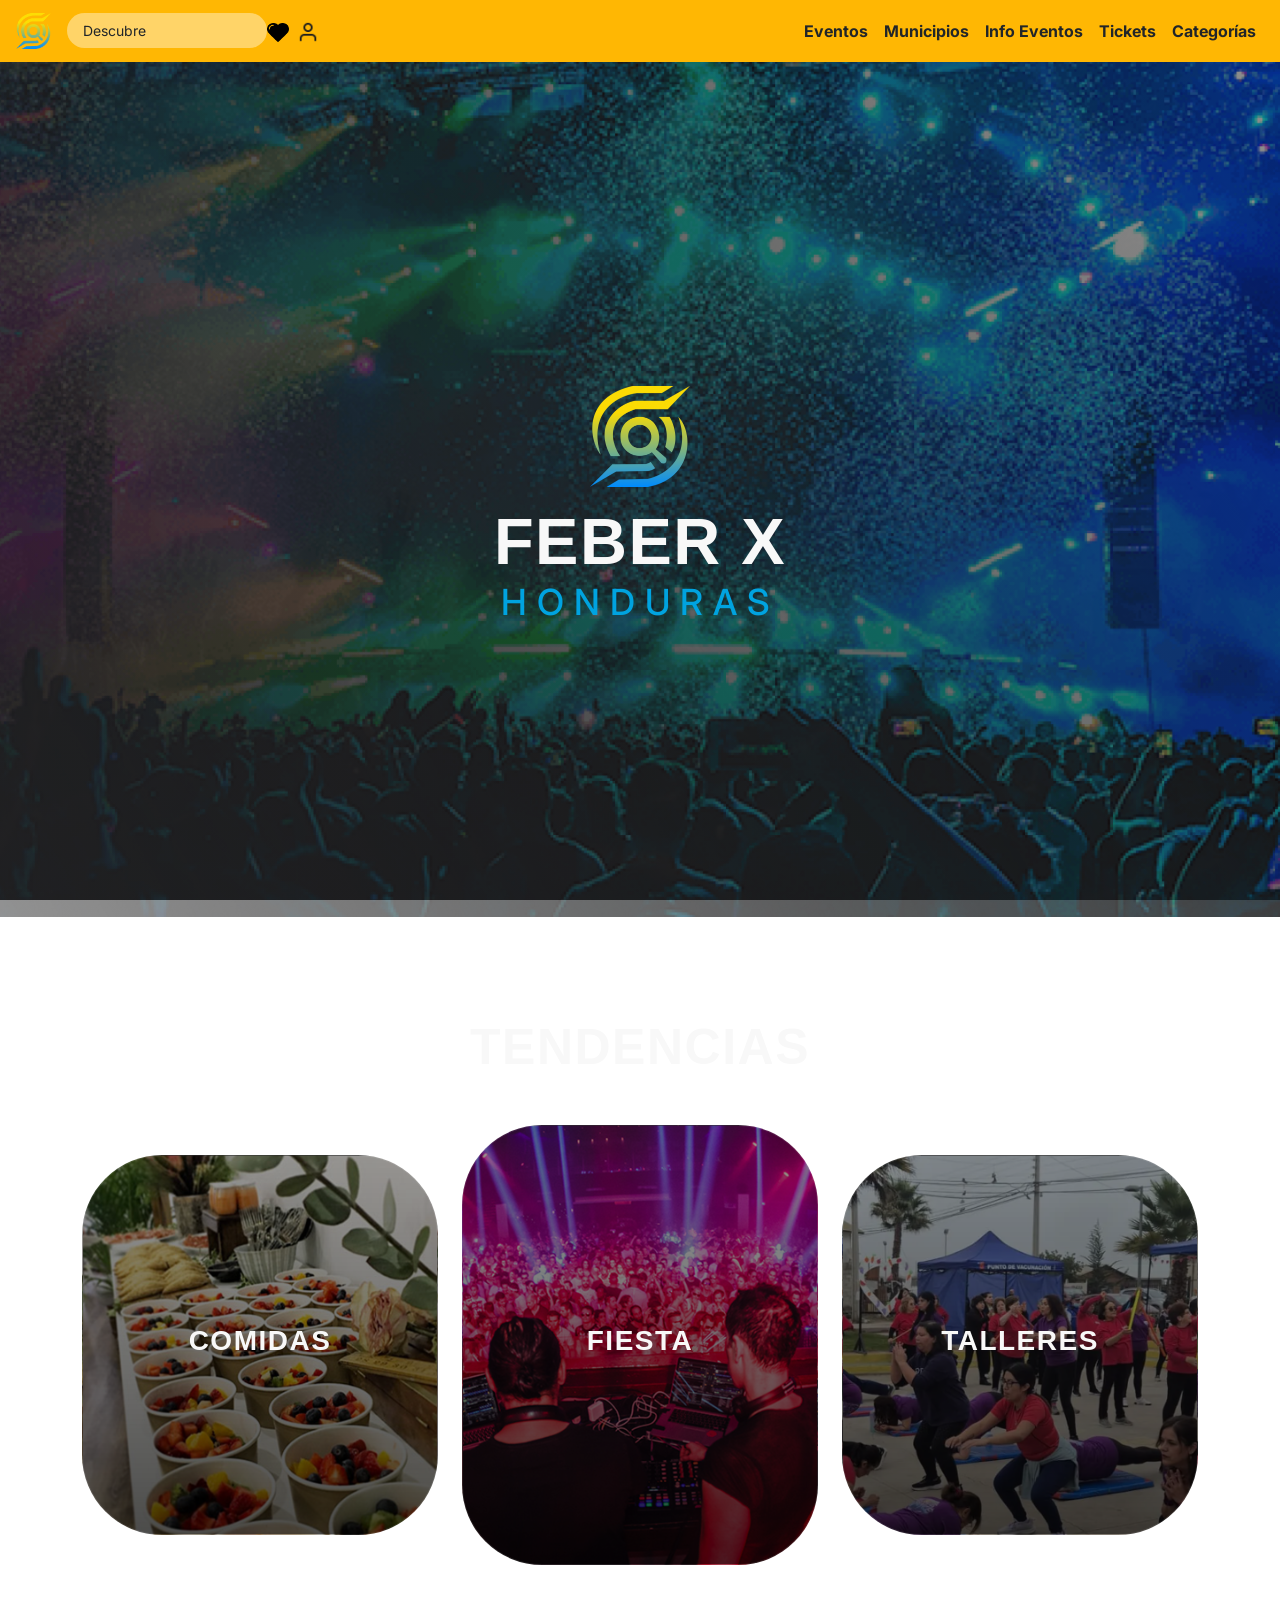
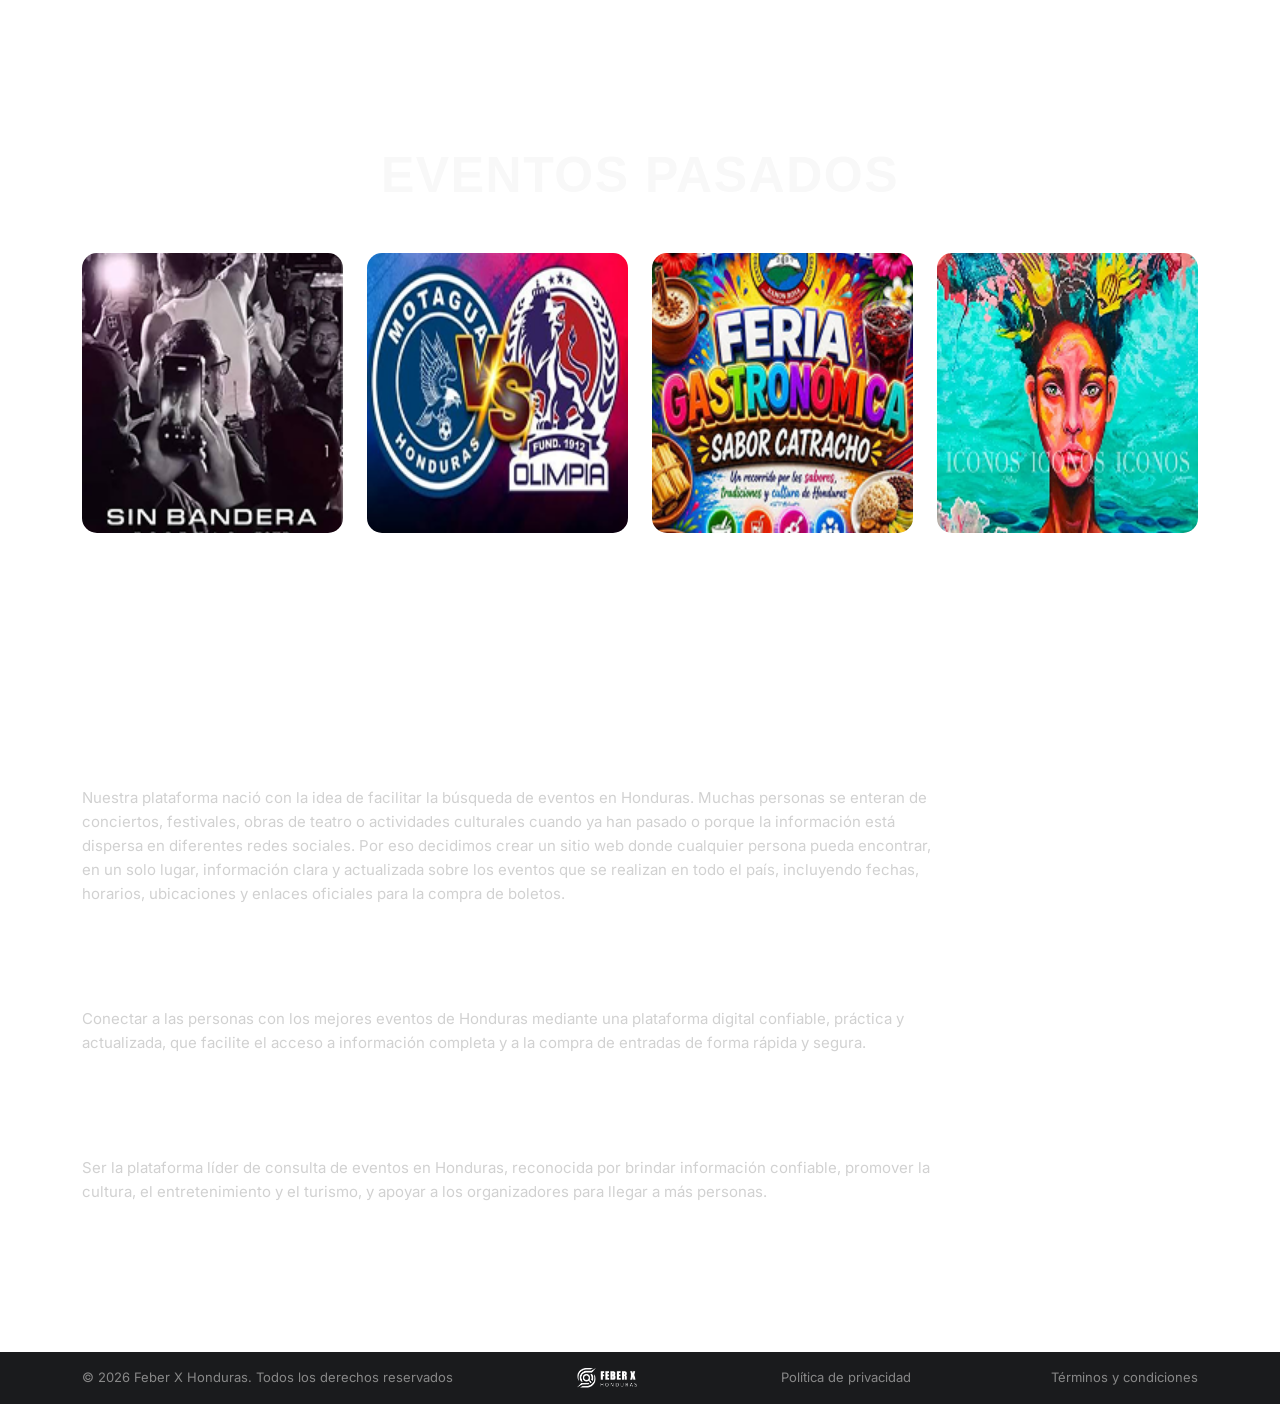
==== commit fc0de4d8: "Prueba nueva" ====
--- a/index.html
+++ b/index.html
@@ -1,523 +1,155 @@
 <!doctype html>
 <html lang="es">
-
 <head>
     <meta charset="utf-8">
     <meta name="viewport" content="width=device-width, initial-scale=1.0">
-
-    <title>Fiestas | FEBER X Honduras</title>
-
-    <link
-        href="https://cdn.jsdelivr.net/npm/bootstrap@5.3.8/dist/css/bootstrap.min.css"
-        rel="stylesheet"
-    >
-
-    <link
-        rel="stylesheet"
-        href="https://cdn.jsdelivr.net/npm/bootstrap-icons@1.13.1/font/bootstrap-icons.min.css"
-    >
-
-    <!-- CSS -->
-    <link href="css/style.css" rel="stylesheet">
+    <title>FEBER X HONDURAS</title>
+	<link href="https://cdn.jsdelivr.net/npm/bootstrap@5.3.8/dist/css/bootstrap.min.css" rel="stylesheet">
+	<link href="css/style.css" rel="stylesheet">
 </head>
 
 <body>
+	<header>
+        <div class="container-fluid p-0">
+            <nav class="navbar navbar-expand-lg navbar-light bg-warning px-3">
+                <a class="navbar-brand d-flex align-items-center" href="index.html">
+                    <img src="img/logo-pequeno.png" alt="logo" class="img-fluid logo-header">
+                </a>
+				
+				<div class="search-box me-auto my-auto" style="max-width: 200px;">
+                <input type="text" placeholder="Descubre" class="form-control rounded-pill px-3">
+            </div>
 
+            <div class="d-flex align-items-center me-2">
+                <a href="#" class="me-2">
+                    <img src="img/heart-icon.png" alt="Favoritos" class="img-fluid nav-icon">
+                </a>
+                <a href="#">
+                    <img src="img/user-icon.png" alt="Usuario" class="img-fluid nav-icon">
+                </a>
+            </div>
 
+                <button class="navbar-toggler ms-1" type="button" data-bs-toggle="collapse" data-bs-target="#navbar" aria-controls="navbar" aria-expanded="false" aria-label="Toggle navigation">
+                <span class="navbar-toggler-icon"></span>
+                </button>
 
-<header>
-    <nav class="navbar navbar-expand-lg navbar-feber">
+            <div class="collapse navbar-collapse" id="navbar">
+                <ul class="navbar-nav ms-auto mb-2 mb-lg-0 align-items-lg-center">
+                    <li class="nav-item">
+                        <a class="nav-link text-dark fw-bold" href="eventos.html">Eventos</a>
+                    </li>
+                    <li class="nav-item">
+                        <a class="nav-link text-dark fw-bold" href="municipios.html">Municipios</a>
+                    </li>
+                    <li class="nav-item">
+                        <a class="nav-link text-dark fw-bold" href="#">Info Eventos</a>
+                    </li>
+                    <li class="nav-item">
+                        <a class="nav-link text-dark fw-bold" href="#">Tickets</a>
+                    </li>
+                    <li class="nav-item">
+                        <a class="nav-link text-dark fw-bold" href="#">Categorías</a>
+                    </li>
+                </ul>
+            </div>
 
-        <div class="container-fluid px-3">
+        </nav>
+    </div>
+</header>
+	
+	
+	<section id="hero" class="section text-center d-flex align-items-center justify-content-center">
+        <div class="container">
+            <img src="img/hero-logo grande.png" alt="FEBER X Logo" class="img-fluid mb-3 hero-logo">
+            <h1 class="titulo-hero">FEBER X</h1>
+            <h2 class="subtitulo-honduras">HONDURAS</h2>
+        </div>
+    </section>
+	
+	<section id="tendencias" class="section text-center">
+        <div class="container">
+            <h2 class="titulo mb-5">TENDENCIAS</h2>
+            <div class="row align-items-center justify-content-center">
+                
+                <article class="col-lg-4 col-md-4 col-12 mb-4 mb-md-0">
+                    <div class="card-tendencia card-comidas d-flex align-items-center justify-content-center">
+                        <h3 class="titulo-card">COMIDAS</h3>
+                    </div>
+                </article>
 
-        
-            <a class="navbar-brand" href="index.html">
-                <img
-                    src="img/logo-pequeno.png"
-                    alt="FEBER X"
-                    class="logo-header"
-                >
-            </a>
+                <article class="col-lg-4 col-md-4 col-12 mb-4 mb-md-0">
+                    <div class="card-tendencia card-fiesta card-principal d-flex align-items-center justify-content-center">
+                        <h3 class="titulo-card">FIESTA</h3>
+                    </div>
+                </article>
 
-
-           
-            <button
-                class="navbar-toggler"
-                type="button"
-                data-bs-toggle="collapse"
-                data-bs-target="#menuPrincipal"
-                aria-controls="menuPrincipal"
-                aria-expanded="false"
-                aria-label="Abrir menú"
-            >
-                <span class="navbar-toggler-icon"></span>
-            </button>
-
-
-            <div
-                class="collapse navbar-collapse"
-                id="menuPrincipal"
-            >
-
-                <ul class="navbar-nav me-auto align-items-lg-center">
-
-                    <li class="nav-item">
-                        <a class="nav-link" href="#">
-                            <i class="bi bi-geo-alt-fill"></i>
-                            Municipio
-                        </a>
-                    </li>
-
-                    <li class="nav-item separador">
-                        <a class="nav-link" href="#">
-                            <i class="bi bi-list"></i>
-                            Categorías
-                        </a>
-                    </li>
-
-                </ul>
-
-
-              
-                <form class="search-form mx-lg-auto my-3 my-lg-0">
-
-                    <div class="search-container">
-
-                        <i class="bi bi-search"></i>
-
-                        <input
-                            type="text"
-                            placeholder="Descubre"
-                            aria-label="Buscar"
-                        >
-
+                <article class="col-lg-4 col-md-4 col-12">
+                    <div class="card-tendencia card-talleres d-flex align-items-center justify-content-center">
+                        <h3 class="titulo-card">TALLERES</h3>
                     </div>
-
-                </form>
-
-
-              
-                <div class="navbar-icons ms-lg-4">
-
-                    <a href="#" aria-label="Favoritos">
-                        <i class="bi bi-heart-fill"></i>
-                    </a>
-
-                    <span class="icon-separator"></span>
-
-                    <a href="#" aria-label="Usuario">
-                        <i class="bi bi-person"></i>
-                    </a>
-
-                </div>
+                </article>
 
             </div>
+        </div>
+    </section>
+	
+	<section id="eventos-pasados" class="section text-center">
+        <div class="container">
+            <h2 class="titulo mb-5">EVENTOS PASADOS</h2>
+            <div class="row">
+                
+                <article class="col-lg-3 col-md-6 col-12 mb-3 mb-lg-0">
+                    <img src="img/evento1.png" alt="Evento 1" class="img-fluid img-galeria">
+                </article>
 
-        </div>
+                <article class="col-lg-3 col-md-6 col-12 mb-3 mb-lg-0">
+                    <img src="img/evento2.png" alt="Evento 2" class="img-fluid img-galeria">
+                </article>
 
-    </nav>
-</header>
+                <article class="col-lg-3 col-md-6 col-12 mb-3 mb-md-0">
+                    <img src="img/evento3.png" alt="Evento 3" class="img-fluid img-galeria">
+                </article>
 
-
-
-<section class="fiestas-hero">
-
-    <div class="hero-overlay"></div>
-
-    <div class="hero-content">
-        <h1>FIESTAS</h1>
-    </div>
-
-</section>
-
-
-
-
-
-<nav class="navbar navbar-expand navbar-feber navbar-secundaria">
-
-    <div class="container-fluid px-3">
-
-        <ul class="navbar-nav me-auto align-items-center">
-
-            <li class="nav-item">
-                <a class="nav-link" href="#">
-                    <i class="bi bi-geo-alt-fill"></i>
-                    Municipio
-                </a>
-            </li>
-
-            <li class="nav-item separador">
-                <a class="nav-link" href="#">
-                    <i class="bi bi-list"></i>
-                    Categorías
-                </a>
-            </li>
-
-        </ul>
-
-
-        <form class="search-form mx-auto">
-
-            <div class="search-container">
-
-                <i class="bi bi-search"></i>
-
-                <input
-                    type="text"
-                    placeholder="Descubre"
-                    aria-label="Buscar"
-                >
+                <article class="col-lg-3 col-md-6 col-12">
+                    <img src="img/evento4.png" alt="Evento 4" class="img-fluid img-galeria">
+                </article>
 
             </div>
-
-        </form>
-
-
-        <div class="navbar-icons ms-4">
-
-            <a href="#">
-                <i class="bi bi-heart-fill"></i>
-            </a>
-
-            <span class="icon-separator"></span>
-
-            <a href="#">
-                <i class="bi bi-person"></i>
-            </a>
-
         </div>
-
-    </div>
-
-</nav>
-
-
-
-
-<section class="fiestas-menu">
-
-    <div class="menu-overlay"></div>
-
-    <div class="fiestas-opciones">
-
-        <a href="#jade" class="fiesta-btn">
-            XI Concurso Folklórico<br>
-            Nacional JADE 2026
-        </a>
-
-        <a href="#honduras" class="fiesta-btn">
-            Honduras Nos Une
-        </a>
-
-    </div>
-
-</section>
-
-
-
-
-<nav class="navbar navbar-expand navbar-feber navbar-secundaria">
-
-    <div class="container-fluid px-3">
-
-        <ul class="navbar-nav me-auto align-items-center">
-
-            <li class="nav-item">
-                <a class="nav-link" href="#">
-                    <i class="bi bi-geo-alt-fill"></i>
-                    Municipio
-                </a>
-            </li>
-
-            <li class="nav-item separador">
-                <a class="nav-link" href="#">
-                    <i class="bi bi-list"></i>
-                    Categorías
-                </a>
-            </li>
-
-        </ul>
-
-
-        <form class="search-form mx-auto">
-
-            <div class="search-container">
-
-                <i class="bi bi-search"></i>
-
-                <input
-                    type="text"
-                    placeholder="Descubre"
-                >
-
-            </div>
-
-        </form>
-
-
-        <div class="navbar-icons ms-4">
-
-            <a href="#">
-                <i class="bi bi-heart-fill"></i>
-            </a>
-
-            <span class="icon-separator"></span>
-
-            <a href="#">
-                <i class="bi bi-person"></i>
-            </a>
-
-        </div>
-
-    </div>
-
-</nav>
-
-
-
-<main class="eventos">
-
-
-
-    <section class="evento-section" id="jade">
-
-        <div class="container">
-
-            <h2>
-                XI Concurso Folklórico<br>
-                Nacional JADE 2026
-            </h2>
-
-
-            <div class="row align-items-center evento-contenido">
-
-                <!-- IMAGEN -->
-                <div class="col-md-5 text-center">
-
-                    <img
-                        src="img/Captura de pantalla 2026-09-19 a las 5.07.44 p. m..png"
-                        alt="XI Concurso Folklórico Nacional JADE 2026"
-                        class="evento-img evento-img-vertical"
-                    >
-
-                </div>
-
-
-                <div class="col-md-7">
-
-                    <div class="evento-texto">
-
-                        <p>
-                            Una celebración de la cultura hondureña que reúne
-                            a grupos folklóricos de diferentes regiones del
-                            país para compartir sus mejores presentaciones
-                            de danza y espectáculo.
-                        </p>
-
-                        <p>
-                            Disfruta de una jornada llena de música,
-                            tradición, color y talento nacional, donde las
-                            nuevas generaciones mantienen vivas las
-                            expresiones culturales de Honduras.
-                        </p>
-
-                        <p class="evento-info">
-                            22 de agosto · Tegucigalpa<br>
-                            Gimnasio del Instituto San José del Carmen<br>
-                            Categoría: Cultura / Fiestas
-                        </p>
-
-                    </div>
-
-                </div>
-
-            </div>
-
-        </div>
-
     </section>
-
-
-
-    <nav class="navbar navbar-expand navbar-feber navbar-secundaria">
-
-        <div class="container-fluid px-3">
-
-            <ul class="navbar-nav me-auto align-items-center">
-
-                <li class="nav-item">
-                    <a class="nav-link" href="#">
-                        <i class="bi bi-geo-alt-fill"></i>
-                        Municipio
-                    </a>
-                </li>
-
-                <li class="nav-item separador">
-                    <a class="nav-link" href="#">
-                        <i class="bi bi-list"></i>
-                        Categorías
-                    </a>
-                </li>
-
-            </ul>
-
-
-            <form class="search-form mx-auto">
-
-                <div class="search-container">
-
-                    <i class="bi bi-search"></i>
-
-                    <input
-                        type="text"
-                        placeholder="Descubre"
-                    >
-
-                </div>
-
-            </form>
-
-
-            <div class="navbar-icons ms-4">
-
-                <a href="#">
-                    <i class="bi bi-heart-fill"></i>
-                </a>
-
-                <span class="icon-separator"></span>
-
-                <a href="#">
-                    <i class="bi bi-person"></i>
-                </a>
-
-            </div>
-
-        </div>
-
-    </nav>
-
-
-
-    <section class="evento-section" id="honduras">
-
-        <div class="container">
-
-            <h2>Honduras Nos Une</h2>
-
-
-            <div class="row align-items-center evento-contenido">
-
-         
-                <div class="col-md-6">
-
-                    <img
-                        src="img/Captura de pantalla 2026-09-19 a las 5.08.33 p. m..png"
-                        alt="Honduras Nos Une"
-                        class="evento-img evento-img-vertical"
-                    >
-
-                </div>
-
-
-                <div class="col-md-6">
-
-                    <div class="evento-texto">
-
-                        <p>
-                            Celebra los 205 años de Independencia de Honduras
-                            en una de las festividades más representativas
-                            del país.
-                        </p>
-
-                        <p>
-                            Bajo el lema “Honduras nos une”, Tegucigalpa se
-                            llena de música, color, tradición y orgullo
-                            nacional.
-                        </p>
-
-                        <p>
-                            Disfruta de las presentaciones de centros
-                            educativos, bandas y diferentes representaciones
-                            que forman parte de esta tradicional celebración
-                            hondureña.
-                        </p>
-
-                        <p class="evento-info">
-                            15 de septiembre · Tegucigalpa<br>
-                            Estadio Nacional José de la Paz Herrera<br>
-                            Categoría: Fiestas / Cultura
-                        </p>
-
-                    </div>
-
-                </div>
-
-            </div>
-
-        </div>
-
-    </section>
-
-</main>
-
-
-
-
-<footer class="footer-feber">
-
-    <div class="container-fluid">
-
-        <div class="row align-items-center text-center">
-
-            <div class="col-md-4">
-
-                <p class="footer-copy">
-                    ©️ 2026 Feber X Honduras.
-                    Todos los derechos reservados
-                </p>
-
-            </div>
-
-
-            <div class="col-md-4">
-
-                <img
-                    src="img/logo-footer.png"
-                    alt="FEBER X Honduras"
-                    class="footer-logo"
-                >
-
-            </div>
-
-
-            <div class="col-md-4">
-
-                <div class="footer-links">
-
-                    <a href="#">
-                        Política de privacidad
-                    </a>
-
-                    <a href="#">
-                        Términos y condiciones
-                    </a>
-
-                </div>
-
-            </div>
-
-        </div>
-
-    </div>
-
-</footer>
-
-
-
-<script
-    src="https://cdn.jsdelivr.net/npm/bootstrap@5.3.8/dist/js/bootstrap.bundle.min.js">
-</script>
-
+	
+	<section id="nosotros" class="section text-start">
+		<div class="container">
+			<div class="contenido-nosotros mx-auto">
+                <article class="col-12 mb-5">
+                    <h2 class="titulo-seccion">HISTORIA</h2>
+                    <p>Nuestra plataforma nació con la idea de facilitar la búsqueda de eventos en Honduras. Muchas personas se enteran de conciertos, festivales, obras de teatro o actividades culturales cuando ya han pasado o porque la información está dispersa en diferentes redes sociales. Por eso decidimos crear un sitio web donde cualquier persona pueda encontrar, en un solo lugar, información clara y actualizada sobre los eventos que se realizan en todo el país, incluyendo fechas, horarios, ubicaciones y enlaces oficiales para la compra de boletos.</p>
+                </article>
+				
+				<article class="col-12 mb-5">
+                    <h2 class="titulo-seccion">MISIÓN</h2>
+                    <p>Conectar a las personas con los mejores eventos de Honduras mediante una plataforma digital confiable, práctica y actualizada, que facilite el acceso a información completa y a la compra de entradas de forma rápida y segura.</p>
+                </article>
+				
+				<article class="col-12 mb-5">
+                    <h2 class="titulo-seccion">VISIÓN</h2>
+                    <p>Ser la plataforma líder de consulta de eventos en Honduras, reconocida por brindar información confiable, promover la cultura, el entretenimiento y el turismo, y apoyar a los organizadores para llegar a más personas.</p>
+                </article>
+		    </div>
+		</div>
+	</section>
+	
+	<footer class="py-3">
+		<div class="container d-flex flex-column flex-md-row align-items-center justify-content-between text-center">
+			<p class="mb-2 mb-md-0">© 2026 Feber X Honduras. Todos los derechos reservados</p>
+			<img src="img/logo-footer.png" alt="logo" class="img-fluid footer-logo my-2 my-md-0">
+			<a href="#" class="me-3">Política de privacidad</a>
+            <a href="#">Términos y condiciones</a>
+		</div>
+	</footer>
+	
+	<script src="js/jquery.min.js"></script>
+    <script src="https://cdn.jsdelivr.net/npm/bootstrap@5.3.8/dist/js/bootstrap.bundle.min.js"></script>
+	
 </body>
-</html>+</html>
--- a/css/style.css
+++ b/css/style.css
@@ -1,125 +1,191 @@
-@import url('https://fonts.googleapis.com/css2?family=Inter:wght@300;400;500;600;700;800&display=swap');
-
-body, 
-button, 
-input, 
-select, 
-textarea, 
-.navbar, 
-.table, 
-h1, h2, h3, h4, h5, h6, p, a, span {
-    font-family: 'Inter', system-ui, -apple-system, "Segoe UI", Roboto, sans-serif !important;
-}
-
-header.bg-warning, 
-.advertencia-de-fondo {
-    background-color: #FFB703 !important;
-}
-
-.encabezado-del-logotipo {
-    width: 35px !important;
-    height: auto;
-}
-
-.icono-de-navegacion {
-    width: 22px !important;
-    height: auto;
-}
-
-.cuadro-de-busqueda-aporte {
-    background-color: rgba(255, 255, 255, 0.4) !important;
-    border: none !important;
-    font-size: 14px !important;
-    height: 35px !important;
-    max-width: 180px;
-}
-
-.cuadro-de-busqueda-aporte::placeholder {
-    color: #212529 !important;
-}
-
-.navbar-nav .nav-link {
-    font-size: 15px;
-    font-weight: 700;
-    padding-top: 0;
-    padding-bottom: 0;
-}
-
-.seccion-proximos-eventos {
-    background: url('../img/img-fondo-page2.png') no-repeat center center/cover;
-    background-color: #1a1c20;
-    min-height: 500px;
-}
-
-.overlay-multitud {
-    position: absolute;
-    top: 0;
-    left: 0;
-    width: 100%;
-    height: 100%;
-    background: rgba(18, 18, 18, 0.85);
-    z-index: 0;
-}
-
-.tarjeta-destacada {
-    width: 220px;
-    height: 320px;
-    transition: transform 0.3s ease;
-    border: 1px solid rgba(255, 255, 255, 0.1);
-}
-
-.tarjeta-centro {
-    width: 250px;
-    height: 360px;
-    transform: scale(1.05);
-    z-index: 2;
-}
-
-.tarjeta-overlay {
-    position: absolute;
-    top: 0;
-    left: 0;
-    width: 100%;
-    height: 100%;
-    background: linear-gradient(to top, rgba(0,0,0,0.85) 0%, transparent 60%);
-}
-
-.drop-shadow {
-    text-shadow: 2px 2px 4px rgba(0, 0, 0, 0.8);
-}
-
-.flecha-carrusel {
-    width: 45px;
-    height: 45px;
-    font-size: 1.2rem;
-}
-
-.tabla-eventos th {
-    color: #ffc107 !important;
-    font-size: 1.1rem;
-    letter-spacing: 1px;
-}
-
-.img-evento-tabla {
-    width: 90px;
-    height: 90px;
-    object-fit: cover;
-}
-
-.seccion-cerca-de-ti {
-    background: url('../img/fondo-tegucigalpa.png') no-repeat center center/cover;
-    min-height: 450px;
-}
-
-.overlay-oscuro {
-    position: absolute;
-    top: 0;
-    left: 0;
-    width: 100%;
-    height: 100%;
-    background-color: rgba(0, 0, 0, 0.65);
-    z-index: 0;
-}
-
-
-
+@import url('https://fonts.googleapis.com/css2?family=Inter:wght@300;400;500;600;700&display=swap');
+
+body {
+    font-family: 'Inter', sans-serif;
+    background: linear-gradient(rgba(36, 37, 41, 0.85), rgba(36, 37, 41, 0.85)), url( "../img/img-fondo-page1.png");
+	background-position: center center;
+	background-repeat: no-repeat;
+    background-size: cover !important;
+	background-attachment: fixed;
+    color: #F8F8F8;
+}
+
+.bg-warning {
+    background-color: #FFB703 !important;
+}
+
+.logo-header {
+    width: 35px;
+    height: auto;
+}
+
+.nav-icon {
+    width: 22px;
+    height: auto;
+}
+
+.search-box input {
+    background-color: rgba(255, 255, 255, 0.4);
+    border: none;
+    font-size: 14px;
+	height: 35px;
+}
+
+.search-box input::placeholder {
+    color: #212529;
+}
+
+.section {
+    padding: 100px 0;
+}
+
+h1, h2, h3, .titulo, .titulo-hero, .titulo-seccion, .titulo-card {
+    font-family: 'Impact', sans-serif;
+    letter-spacing: 1.5px;
+    color: #F8F8F8;
+}
+
+.titulo {
+    font-size: 50px;
+	font-weight: 800;
+    text-align: center;
+}
+#hero {
+    min-height: 95vh;
+    background-image:linear-gradient(rgba(0, 0, 0, 0.4), rgba(0, 0, 0, 0.4)), url( "../img/fondo-hero.png");
+    background-position: center;
+    background-size: cover;
+	padding-bottom: 60px;
+}
+
+.hero-logo {
+    width: 100px;
+	height: auto;
+}
+
+
+.titulo-hero {
+    font-size: 65px;
+	font-weight: 800;
+    margin: 0;
+}
+
+.subtitulo-honduras {
+    font-family: 'Inter', sans-serif;
+    font-size: 36px;
+    letter-spacing: 10px;
+    color: #00A3E0;
+}
+
+#tendencias {
+    padding-top: 100px;    
+    padding-bottom: 80px;
+}
+	
+.card-tendencia {
+    height: 380px;
+    border-radius: 80px;
+    background-position: center;
+    background-size: cover;
+	border: 1px solid rgba(255, 255, 255, 0.1);
+}
+.card-principal {
+    height: 440px;
+}
+
+.card-comidas { 
+    background-image: linear-gradient(rgba(0, 0, 0, 0.4), rgba(0, 0, 0, 0.7)), url( "../img/comidas.png"); 
+}
+
+.card-fiesta { 
+    background-image: linear-gradient(rgba(0, 0, 0, 0.4), rgba(0, 0, 0, 0.7)), url( "../img/fiesta.png"); 
+}
+
+.card-talleres { 
+    background-image: linear-gradient(rgba(0, 0, 0, 0.4), rgba(0, 0, 0, 0.7)), url( "../img/talleres.png"); 
+}
+
+.titulo-card {
+    font-size: 28px;
+    font-weight: 800;
+}
+
+.img-galeria {
+    width: 100%;
+    height: 280px;
+    object-fit: cover;
+    border-radius: 15px;
+}
+
+.contenido-nosotros {
+    max-width: 850px;
+	margin-left: 0 !important;
+	margin-right: auto;
+}
+
+.titulo-seccion {
+    font-size: 36px;
+    font-weight: 800;
+    color: #FFFFFF;
+    margin-bottom: 10px;
+}
+
+#nosotros p {
+    font-size: 15px;
+    line-height: 1.6;
+    color: #d1d1d1;
+}
+
+footer {
+    background-color: #1a1b1d;
+    font-size: 13px;
+    color: #888888;
+}
+
+footer a {
+    color: #888888;
+    text-decoration: none;
+}
+
+footer p {
+    margin: 0;
+}
+
+.footer-logo {
+    width: 80px;
+	height: auto;
+}
+
+.fondo-ciudad {
+    background-image: url("../img/tegus-bg");
+    background-size: cover;
+    background-position: center;
+    background-attachment: fixed;
+    min-height: 100vh;
+}
+
+.overlay-oscuro {
+    background-color: rgba(0, 0, 0, 0.65); 
+    min-height: 100vh;
+    width: 100%;
+}
+
+.titulo-municipio {
+    font-family: Impact, sans-serif;
+    letter-spacing: 2px;
+}
+
+.img-lateral {
+    opacity: 0.7;
+}
+
+
+
+
+
+
+
+
+
+
+
